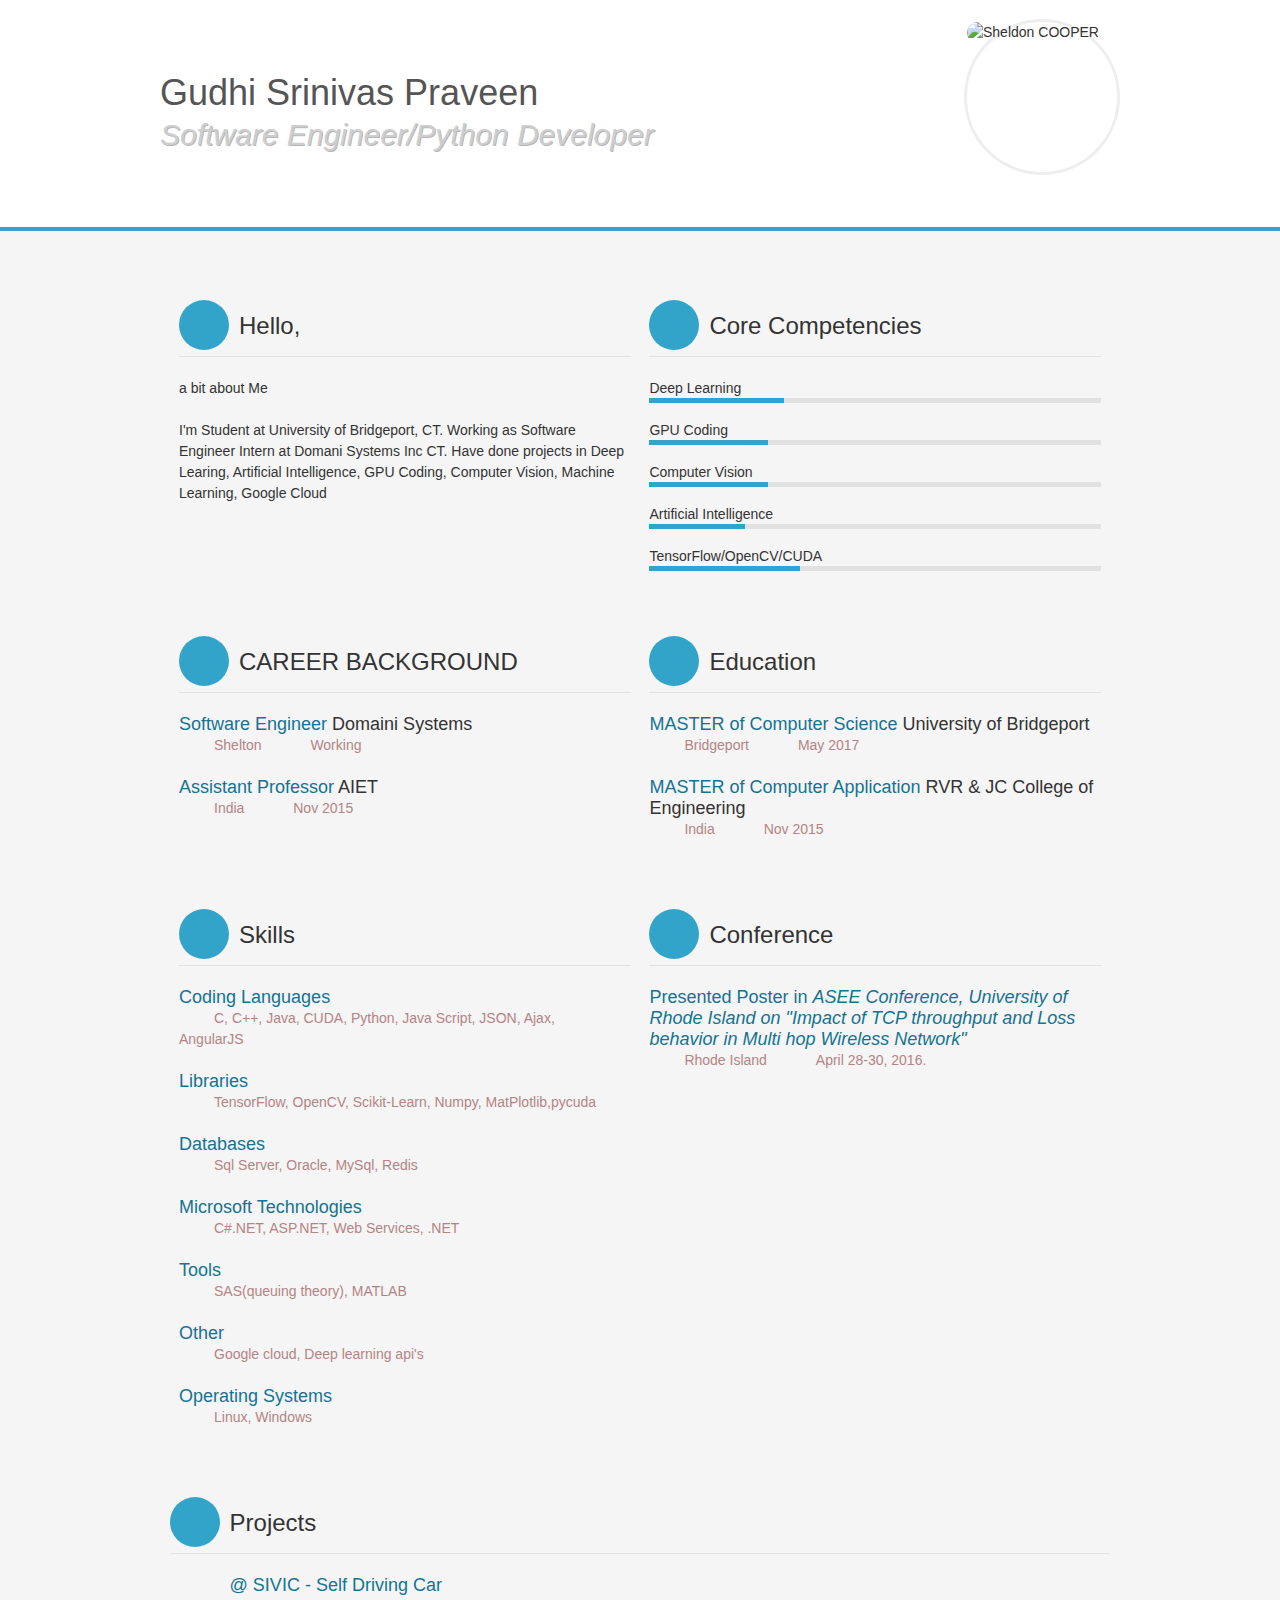
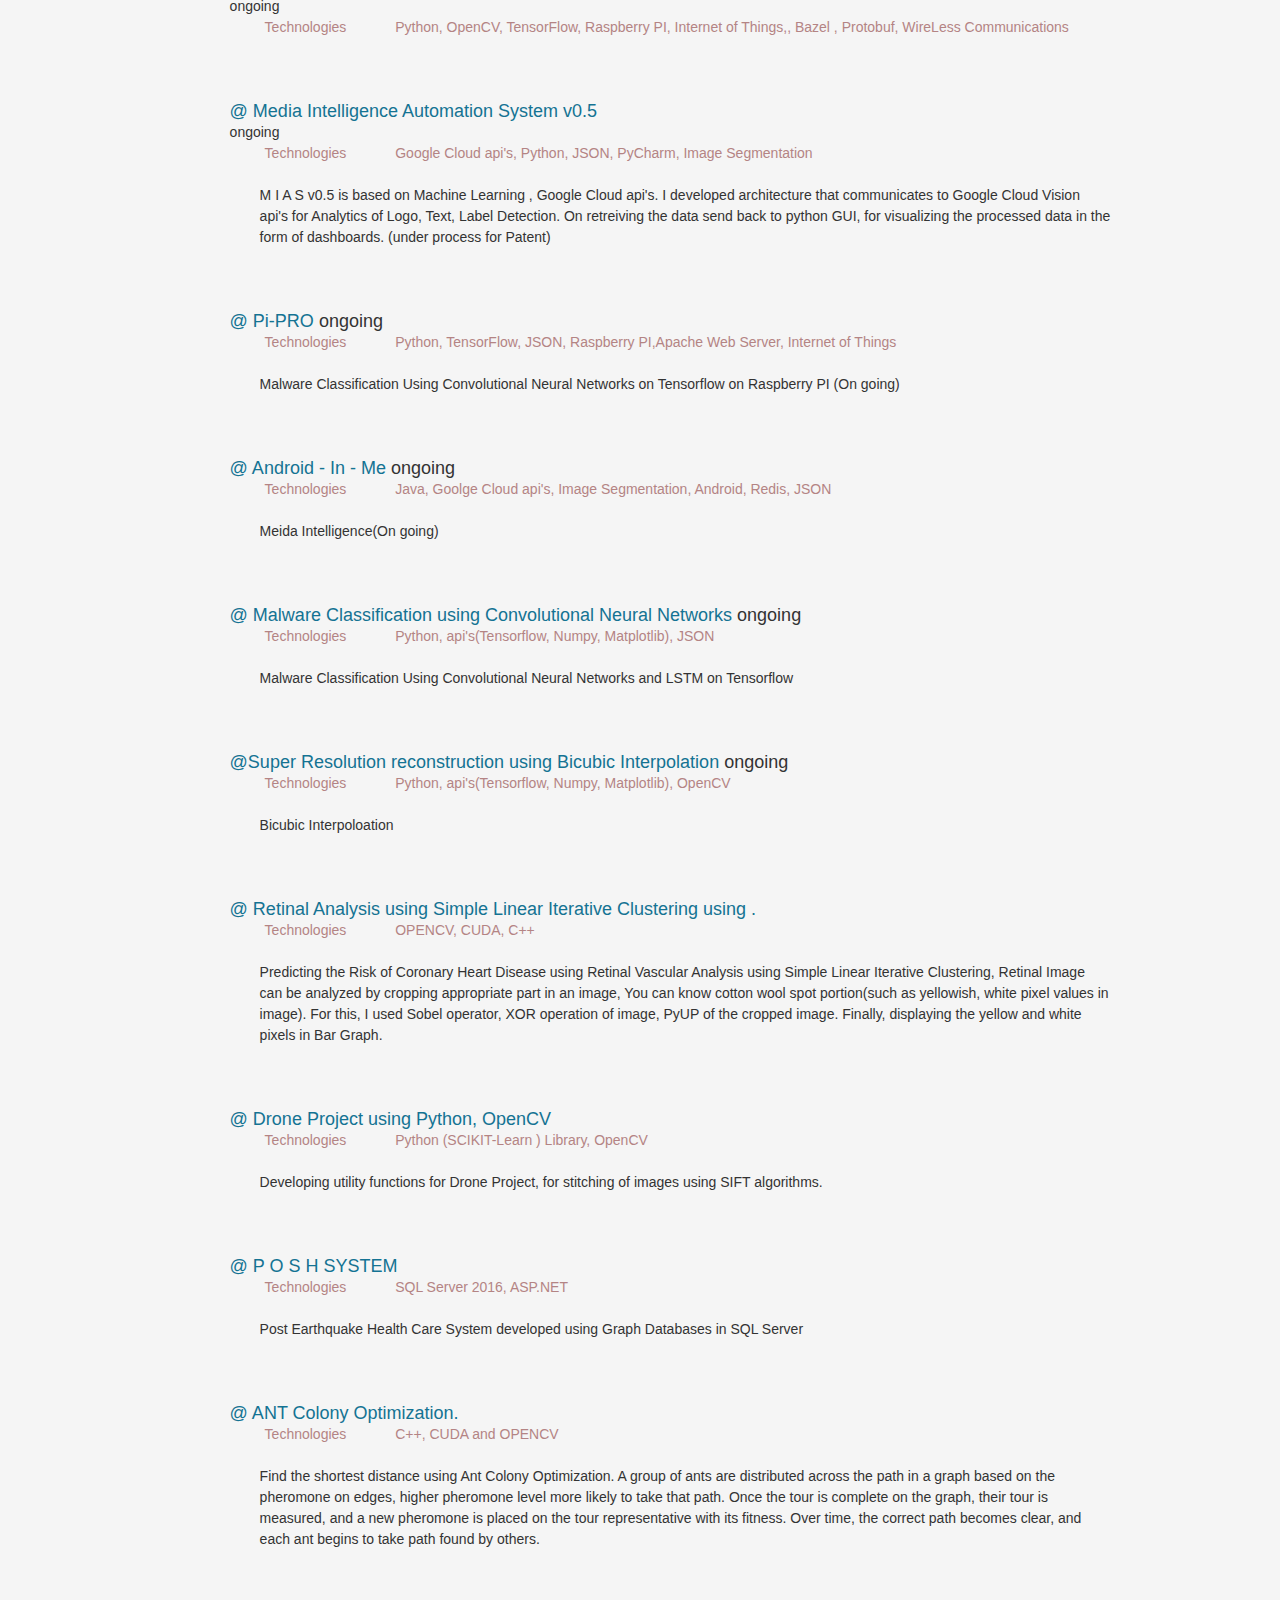
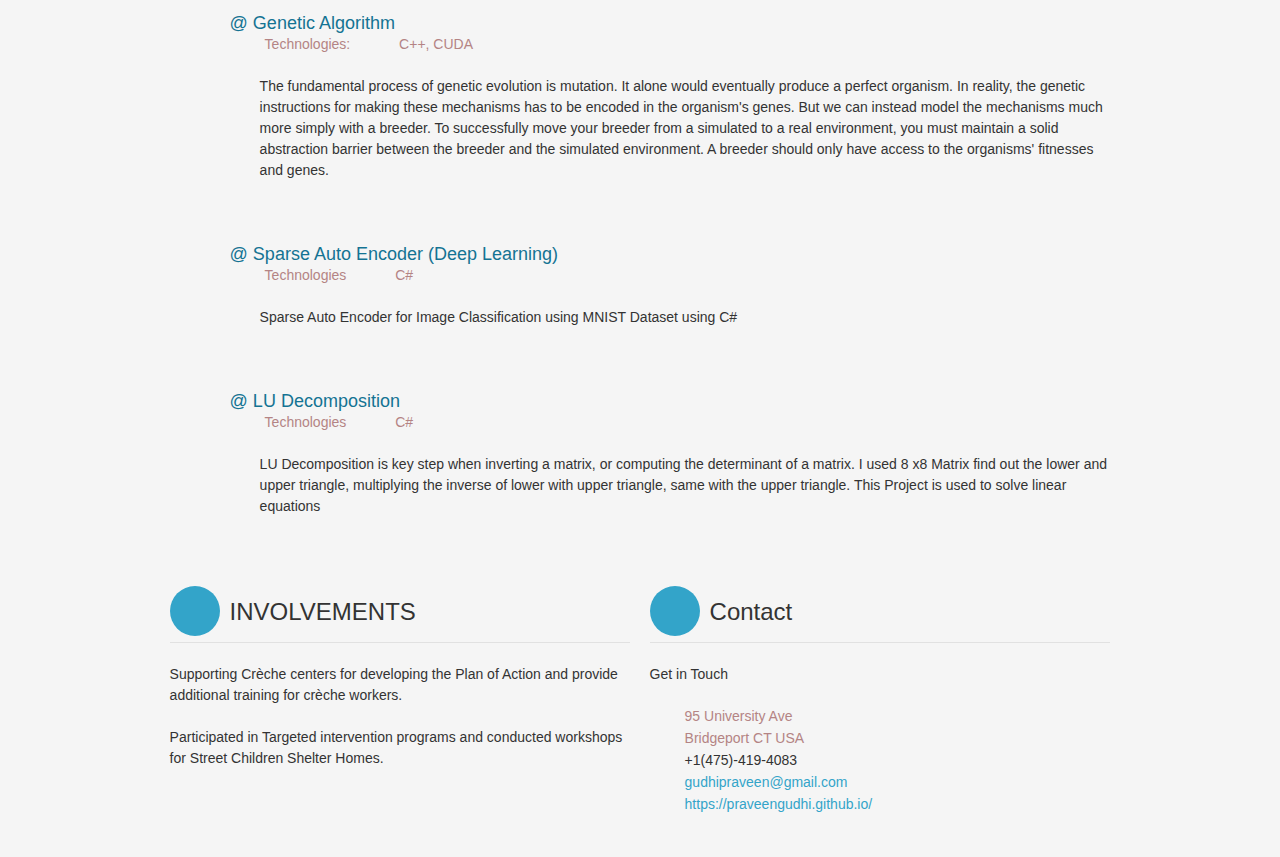
==== index.html @ 5f878e25 "Update index.html" ====
<!DOCTYPE html>
<html lang="fr"><head>
<meta http-equiv="content-type" content="text/html; charset=UTF-8">
<meta charset="utf-8">
<meta http-equiv="X-UA-Compatible" content="IE=edge,chrome=1">
<meta name="viewport" content="width=device-width, initial-scale=1.0">

<title>Gudhi Srinivas Praveen - Python Developer</title>

<!--[if lt IE 9]>
<script src="//html5shim.googlecode.com/svn/trunk/html5.js"></script>
<![endif]-->

<!-- Fichiers CSS -->
<link rel="stylesheet" href="GudhiSrinivasPraveen/reset.css">
<!--[if lt IE 9]> 
	<link rel="stylesheet" href="css/cv.css" media="screen">
<![endif]-->
<link rel="stylesheet" media="screen and (max-width:480px)" href="GudhiSrinivasPraveen/mobile.css">
<link rel="stylesheet" media="screen and (min-width:481px)" href="GudhiSrinivasPraveen/cv.css">
<link rel="stylesheet" media="print" href="GudhiSrinivasPraveen/print.css">
</head>

<body>

	<!-- Header -->
	<header role="banner">
		<div class="container_16">
				<hgroup>
					<h1>Gudhi Srinivas Praveen</h1>
					<h2>Software Engineer/Python Developer</h2>
				</hgroup>

				<figure>
					<img src="GudhiSrinivasPraveen/avatar.jpg" alt="Sheldon COOPER">
				</figure>
		</div>
	</header>
	
	<!-- Contact -->
	<section class="contactform clearfix">
		<div class="container_16">
			<h3>Contactez-moi</h3>
			<p>Remplissez le formulaire ci-dessous afin de m'envoyer un message. Je vous répondrais dans les plus bref délai. 
			<br><em>Tous les champs sont requis.</em></p>
			<form novalidate="novalidate" method="post" action="#" name="contact" class="grid_16">
				<p class="grid_10"><textarea name="message" placeholder="Votre message" class="required"></textarea></p>
				<p class="grid_6">
					<input name="nom" placeholder="Nom - Prénom" class="required" type="text">
					<input name="email" placeholder="Adresse email" class="required" type="email">	
					<input name="envoi" value="Envoyer le message" class="required" type="submit">
					<span class="messageform"></span>
				</p>
			</form>
		</div>
	</section>
	
	<!-- Corps -->
	<section role="main" class="container_16 clearfix">
		<div class="grid_16">
			<!-- A propos -->
			<div class="grid_8 apropos">
				<h3>Hello, </h3>
				<p>a bit about Me</p>
				<p>I'm Student at University of Bridgeport, CT. Working as Software Engineer Intern at Domani Systems Inc CT. 
                Have done projects in Deep Learing, Artificial Intelligence, GPU Coding, Computer Vision, Machine Learning, Google Cloud </p>
			</div>
			
			<!-- Compétences -->
			<div class="grid_8 competences">
				<h3>Core Competencies</h3>
				<ul class="barres">
					<li data-skills="85">Deep Learning</li>
					<li data-skills="75">GPU Coding</li>
					<li data-skills="75">Computer Vision</li>
					<li data-skills="60">Artificial Intelligence</li>
					<li data-skills="95">TensorFlow/OpenCV/CUDA</li>
				</ul>
			</div>
		</div>
        <div class="grid_16">
            <!-- A propos -->
            <div class="grid_8 apropos">
                <h3>CAREER BACKGROUND</h3>
                <ul>
                    <li>
                        <h4><strong>Software Engineer</strong> Domaini Systems</h4>
                        <span class="lieu">Shelton</span>
                        <span class="dates">Working</span>
                        <p></p>
                    </li>
                    <li>
                        <h4><strong>Assistant Professor</strong> AIET</h4>
                        <span class="lieu">India</span>
                        <span class="dates">Nov 2015</span>

                    </li>
                </ul>
            </div>

            <!-- Compétences -->
            <div class="grid_8 competences">
                <h3>Education</h3>
                <ul>
                    <li>
                        <h4><strong>MASTER of Computer Science </strong> University of Bridgeport</h4>
                        <span class="lieu">Bridgeport</span>
                        <span class="dates">May 2017</span>
                    </li>
                    <li>
                        <h4><strong>MASTER of Computer Application</strong> RVR & JC College of Engineering</h4>
                        <span class="lieu">India</span>
                        <span class="dates">Nov 2015</span>

                    </li>
                </ul>
            </div>
        </div>
        <div class="grid_16">
            <!-- A propos -->
            <div class="grid_8 apropos">
                <h3>Skills</h3>
                <ul>
                    <li>
                        <h4><strong>Coding Languages</strong></h4> <h6><span class="lieu">C, C++, Java, CUDA, Python, Java Script, JSON, Ajax, AngularJS</span></h6>                        
                    </li>
                    <li>
                        <h4><strong>Libraries </strong></h4> <h6><span class="lieu"> TensorFlow, OpenCV, Scikit-Learn, Numpy, MatPlotlib,pycuda</span></h6>
                    </li>
                    <li>
                        <h4><strong>Databases</strong></h4> <h6><span class="lieu"> Sql Server, Oracle, MySql, Redis</span></h6>
                    </li>                    
                    <li>
                        <h4><strong>Microsoft Technologies</strong></h4> <h6><span class="lieu"> C#.NET, ASP.NET, Web Services, .NET</span></h6>
                    </li>
                    <li>
                        <h4><strong>Tools</strong></h4><h6><span class="lieu">SAS(queuing theory), MATLAB</span></h6>                     
                     </li>
                    <li>
                        <h4><strong>Other</strong></h4> <h6><span class="lieu">Google cloud, Deep learning api's </span></h6>
                    </li>
			<li>
                        <h4><strong>Operating Systems</strong></h4> <h6><span class="lieu">Linux, Windows</span></h6>
                    </li>
                </ul>
            </div>

            <!-- Compétences -->
            <div class="grid_8 competences">
                <h3>Conference</h3>
                <ul>
                    <li>
                        <h4><strong>Presented Poster in <i>ASEE Conference, University of Rhode Island on 
                            "Impact of TCP throughput and Loss behavior in Multi hop Wireless Network"</i> </strong> </h4>
                        <span class="lieu">Rhode Island</span>
                        <span class="dates">April 28-30, 2016.</span>
                    </li>
                   
                </ul>
            </div>
        </div>
		
       </div>
			<!-- Formations -->
			<div class="grid_16 formations">
				<h3>Projects</h3>
				<ul>
					<li>
						<h4><strong> @ SIVIC - Self Driving Car</strong><h6>ongoing</h6> </h4>
						<span class="lieu">Technologies</span>
						<span class="dates">Python, OpenCV, TensorFlow, Raspberry PI, Internet of Things,, Bazel , Protobuf, WireLess Communications</span>
						<p> </p>
					</li>
					<li>
						<h4><strong> @ Media Intelligence Automation System v0.5</strong><h6>ongoing</h6> </h4>
						<span class="lieu">Technologies</span>
						<span class="dates">Google Cloud api's, Python, JSON, PyCharm, Image Segmentation</span>
						<p>M I A S v0.5 is based on Machine Learning , Google Cloud api's.  I developed architecture that communicates to Google Cloud Vision api's for Analytics of Logo, Text, Label Detection.
                         On retreiving the data send back to python GUI, for visualizing the processed data in the form of dashboards. (under process for Patent) </p>
					</li>
					<li>
						<h4><strong> @ Pi-PRO</strong> ongoing</h4>
						<span class="lieu">Technologies</span>
						<span class="dates">Python, TensorFlow, JSON, Raspberry PI,Apache Web Server, Internet of Things</span>
						<p>Malware Classification Using Convolutional Neural Networks on Tensorflow on Raspberry PI (On going)</p>
					</li>
					<li>
						<h4><strong>@  Android - In - Me</strong> ongoing</h4>
						<span class="lieu">Technologies</span>
						<span class="dates">Java, Goolge Cloud api's, Image Segmentation, Android, Redis, JSON</span>
						<p>Meida Intelligence(On going)</p>
					</li>
                    <li>
                        <h4><strong> @ Malware Classification using Convolutional Neural Networks </strong>ongoing</h4>
                        <span class="lieu">Technologies</span>
                        <span class="dates">Python, api's(Tensorflow, Numpy, Matplotlib), JSON</span>
                        <p>Malware Classification Using Convolutional Neural Networks and LSTM on Tensorflow </p>
                    </li>
		  <li>
                        <h4><strong> @Super Resolution reconstruction using Bicubic Interpolation </strong>ongoing</h4>
                        <span class="lieu">Technologies</span>
                        <span class="dates">Python, api's(Tensorflow, Numpy, Matplotlib), OpenCV</span>
                        <p>Bicubic Interpoloation </p>
                    </li>
                    <li>
                        <h4><strong> @ Retinal Analysis using Simple Linear Iterative Clustering using . </strong></h4>
                        <span class="lieu">Technologies</span>
                        <span class="dates">OPENCV, CUDA, C++</span>
                        <p>Predicting the Risk of Coronary Heart Disease using Retinal Vascular Analysis using Simple Linear Iterative Clustering, 
                        Retinal Image can be analyzed by cropping appropriate part in an image, You can know cotton wool spot portion(such as yellowish, white pixel values in image).
                         For this, I used Sobel operator, XOR operation of image, PyUP of the cropped image. Finally, displaying the yellow and white pixels in Bar Graph.</p>
                    </li>
                    <li>
                        <h4><strong> @ Drone Project using Python, OpenCV</strong> </h4>
                        <span class="lieu">Technologies</span>
                        <span class="dates">Python (SCIKIT-Learn ) Library, OpenCV</span>
                        <p>Developing utility functions for Drone Project, for stitching of images using SIFT algorithms.</p>
                    </li>
                    <li>
                        <h4><strong> @ P O S H SYSTEM</strong></h4>
                        <span class="lieu">Technologies</span>
                        <span class="dates">SQL Server 2016, ASP.NET</span>
                        <p>Post Earthquake Health Care System developed using Graph Databases in SQL Server </p>
                    </li>
                    <li>
                        <h4><strong> @ ANT Colony Optimization. </strong></h4>
                        <span class="lieu">Technologies</span>
                        <span class="dates">C++, CUDA and OPENCV</span>
                        <p>Find the shortest distance using Ant Colony Optimization. A group of ants are distributed across the path in a graph based 
                        on the pheromone on edges, higher pheromone level more likely to take that path. Once the tour is complete on the graph, 
                        their tour is measured, and a new pheromone is placed on the tour representative with its fitness. 
                        Over time, the correct path becomes clear, and each ant begins to take path found by others.</p>
                    </li>
                    <li>
                        <h4><strong> @ Genetic Algorithm</strong></h4>
                        <span class="lieu">Technologies: </span>
                        <span class="dates"> C++, CUDA</span>
                        <p>The fundamental process of genetic evolution is mutation. It alone would eventually produce a perfect organism.
                         In reality, the genetic instructions for making these mechanisms has to be encoded in the organism's genes. But we can instead model the mechanisms much more simply with a breeder. To successfully move your breeder from a simulated to a real environment, you must maintain a solid abstraction barrier between the breeder and the simulated environment.
                         A breeder should only have access to the organisms' fitnesses and genes.</p>
                    </li>
                    <li>
                        <h4><strong> @ Sparse Auto Encoder (Deep Learning) </strong> </h4>
                        <span class="lieu">Technologies</span>
                        <span class="dates">C#</span>
                        <p>Sparse Auto Encoder for Image Classification using MNIST Dataset using C#</p>
                    </li>
                    <li>
                        <h4><strong> @ LU Decomposition</strong> </h4>
                        <span class="lieu">Technologies</span>
                        <span class="dates">C#</span>
                        <p>LU Decomposition is key step when inverting a matrix, or computing the determinant of a matrix. 
                        I used 8 x8 Matrix find out the lower and upper triangle, multiplying the inverse of lower with
                        upper triangle, same with the upper triangle. 
                        This Project is used to solve linear equations</p>
                    </li>

				</ul>
			</div>
		
			<!-- Loisirs -->
			<div class="grid_8 loisirs">
				<h3>INVOLVEMENTS</h3>
				<p>Supporting Crèche centers for developing the 
                Plan of Action and provide additional training for crèche workers.</p>
				
				<p>Participated in Targeted intervention programs and conducted workshops for Street Children Shelter Homes.</p>
			</div>
		
			<!-- Contact -->
			<div class="grid_8 contact">
				<h3>Contact</h3>
				<p>Get in Touch</p>
				<ul>
					<li class="lieu">95 University Ave</li>
                    <li class="lieu">Bridgeport CT USA</li>
					<li class="phone">+1(475)-419-4083</li>
					<li class="mail"><a href="mailto:gudhipraveen@gmail.com">gudhipraveen@gmail.com</a></li>
					<li class="site"><a href="https://praveengudhi.github.io/">https://praveengudhi.github.io/</a></li>
					
				</ul>
			</div>
	</section>

<!-- Scripts JavaScript -->
<script src="GudhiSrinivasPraveen/jquery-1.js"></script>
<script src="GudhiSrinivasPraveen/validate.js"></script>
<!--[if lt IE 9]>
<script src="scripts/placeholder.js"></script>
<![endif]-->
<script src="GudhiSrinivasPraveen/plugins.js"></script>

</body></html>
---- GudhiSrinivasPraveen/mobile.css ----
/***************************************
/* Grille de mise en page pour le mobile
***************************************/
.grid_6,
.grid_8,
.grid_10,
.grid_16,
.container_16 {
	margin: 0 10px;
}

/* 
Nom du thème : Simple Vitae (ou Simple Curriculum ou Simple Resume)
Description : Votre curriculum vitae sur Internet, un moyen supplémentaire de vous faire connaitre. Ce thème correspond à tous les types de métiers.
Créateur : Christophe HERMANN (@chrishrmnn)
*/

/**********
/* Header
**********/
	header[role=banner] {
		background:#fff;
		border-bottom:4px solid #33a4c9;
		padding: 19px 0;
		overflow: hidden;
	}
	
	header figure {
		display: none;
	}
	
	header hgroup {
		text-align: center;
	}
	
	header hgroup h1 {
		color:#555;
		font-family:'DroidSansBold', Arial, sans-serif;
	}
	
	header hgroup h2 {
		color:#cecece;
		font-style: italic;
		line-height: 30px;
		text-shadow: 1px 1px 0 rgba(0,0,0,.3);
	}

/************
/* Contact
************/
	::-webkit-input-placeholder  { color:#fff; }
	input:-moz-placeholder { color:#fff; }
	.placeholder { color: #fff; }

	.contactform {
		background-color: #33a4c9;
		color: #fff;
		display: none;
	}
	
	.contactform > div {
		padding: 21px 0;
	}
	
	.contactform input[type=text], .contactform input[type=email], .contactform textarea {
		background: #2983a0;
		border: 1px solid #226d85;
		border-radius: 2px;
		color: #fff;
		max-width: 100%;
		opacity: .7;
		padding: 10px 10px 9px 10px;
		margin-top: 0;
		position: relative;
		vertical-align: top;
		width: 100%;
	}
	
	.contactform input[type=text], .contactform input[type=email], .contactform textarea {
		margin-bottom: 21px;
	}
	
	.contactform textarea {
		font-family: 'DroidSansRegular', Arial, sans-serif;
		font-size: 14px;
		height: 148px;
	}
	
	.contactform input[type=text]:focus, .contactform input[type=email]:focus, .contactform textarea:focus {
		border: 1px solid #226d85;
		opacity: 1;
		outline: none;
		-o-transition: opacity 1s;
		-ms-transition:opacity 1s;
		-moz-transition: opacity 1s;
		-webkit-transition: opacity 1s;
		transition:opacity 1s;
	}
	
	.contactform input[type=submit] {
		background: #ff9f39;
		border: 1px solid #ff9f39;
		border-radius: 2px;
		color: #fff;
		cursor: pointer;
		font-weight: bold;
		font-size: 14px;
		margin: 0;
		padding: 10px 10px 9px 10px;
		width: 100%;
		-webkit-appearance: none;
	}
	
	.contactform input.error, .contactform textarea.error {
		border: 1px solid red;
	}
	
	.contactform label.error {
		display: none !important;
	}

	/***********************
	/* Message du formulaire
	***********************/
		.messageform { 
			display: none; /* Affiché via jQuery */ 
			border-radius: 2px; 
			font-size: 14px;
			font-weight: bold;
			line-height: 17px;
			padding:10px 10px 9px 10px; 
			margin: 0;
			text-align: center;
			width: 100%; 
		}
		.envoi-valid, .envoi-error { 
			display: inline-block; 
		 }
		.envoi-valid { 
			background-color: #31D869;
			border:1px solid #108D3A; 
			color: #108D3A;
		}
		.envoi-error { 
			background-color: #FF5839;
			border:1px solid #A62913; 
			color: #A62913;
		}
		.envoi-error a {
			color: #A62913;
			text-decoration: underline;
		}
		

/***************
/* Corps - Main
***************/
	section[role=main] {
		padding: 21px 0;
		overflow: hidden;
	}
	
	.apropos, .competences, .experiences, .formations, .loisirs, .contact {
		margin-top: 63px;
	}
	
	section[role=main] h3 {
		border-bottom: 1px solid #e1e1e1;
		padding: 0 0 20px 60px;
		margin-top: 0px;
		position: relative;
 	}
	
	section[role=main] h3:after, h3:before {
		content: ' ';
		display: block;
		height: 50px;
		left: 0;
		position: absolute;
		top: -15px;
		width: 50px;
	}
	
	section[role=main] h3:before {
		background-color: #61d0d4;
		border-radius: 25px;
	}
	
		/***************
		/* Pictos titres
		***************/
		
		section[role=main] h3:after {
			background:url('../img/pictos-titre.png') no-repeat 11px 10px;
		}
		
		section[role=main] .competences h3:after {
			background-position: 11px -34px;
		}
	
		section[role=main] .experiences h3:after {
			background-position: 11px -86px;
		}
		
		section[role=main] .formations h3:after {
			background-position: 10px -139px;
		}
		
		section[role=main] .loisirs h3:after {
			background-position: 10px -250px;
		}
		
		section[role=main] .contact h3:after {
			background-position: 11px -194px;
		}
	
	section[role=main] h4 {
		margin-bottom: 0px;
	}
	
	section[role=main] h4 strong {
		color: #147393;
		font-weight: normal;
	}
	
	.experiences li, .formations li {
		margin-bottom: 63px;
	}
	
	.experiences li:last-child, .formations li:last-child {
		margin-bottom: 21px;
	}
	
	/**********************************************
	/* Affichage des compétences sous forme de tags
	**********************************************/
	.competences .tags li {
		background-color:#33a4c9;
		border:1px solid #1b91b7;
		border-radius: 15px;
		color:#fff;
		display: inline-block;
		line-height: 13px;
		margin: 0 7px 17px 0;
		padding: 5px 10px;
	}
	
	/************************************************
	/* Affichage des compétences sous forme de barres
	*************************************************/
	.competences .barres li {
		margin-bottom: 21px;
		position: relative;
	}
	
	.competences .barres li:after {
		background: #e1e1e1;
		bottom: -4px;
		content: ' ';
		display: block;
		height: 5px;
		position: absolute;
		width:100%;
	}
	
	.competences .barres li span {
		background: #33a4c9;
		bottom: -4px;
		content: ' ';
		display: block;
		height: 5px;
		left: 0;
		position: absolute;
		width: inherit;
		z-index: 1;
	}
	
	
	/***********
	/* Pictos
	***********/
	.lieu, .dates, .phone, .mail, .site, .form, .twitter, .facebook, .dribbble, .skype {
		background: url('../img/pictos-gris.png') no-repeat;
		padding-left: 25px;
		margin: 0 10px 1px 0;
	}
	
	.lieu {
		background-position: 0 -2px;
		color: #b48484;
	}
	
	.dates {
		background-position: 0 -22px;
		color: #999;
	}
	
	.phone {
		background-position: 0 -40px;
	}
	
	.mail {
		background-position: 0 -58px;
	}
	
	.site {
		background-position: 0 -80px;
	}
	
	.form {
		background-position: 0 -100px;
	}
	
	.twitter {
		background-position: 0 -122px;
	}
	
	.facebook {
		background-position: 0 -140px;
	}
	
	.dribbble {
		background-position: 0 -160px;
	}
	
	.skype {
		background-position: 0 -180px;
	}
---- GudhiSrinivasPraveen/cv.css ----
/**********
/* Grille - 960.gs
**********/
.container_16 {
	max-width: 960px;
	width: 92%;
	margin: 0 auto;
}
.grid_6,
.grid_8,
.grid_10,
.grid_16 {
	display:inline;
	float: left;
	position: relative;
	margin-left: 1%;
	margin-right: 1%;
}

.container_16 .grid_6 {
	width:35.5%;
}

.container_16 .grid_8 {
	width:48.0%;
}

.container_16 .grid_10 {
	width:60.5%;
}

.container_16 .grid_16 {
	width:98.0%;
}

.clearfix:after {
	clear: both;
	content: ' ';
	display: block;
	font-size: 0;
	line-height: 0;
	visibility: hidden;
	width: 0;
	height: 0;
}

.clearfix {
	display: inline-block;
}

* html .clearfix {
	height: 1%;
}

.clearfix {
	display: block;
}



/**********
/* Header
**********/
	header[role=banner] {
		background:#fff;
		border-bottom:4px solid #33a4c9;
		padding: 19px 0;
		overflow: hidden;
	}
	
	header figure {
		border: 3px solid #eee;
		border-radius: 78px;
		float: right;
		height: 156px;
		width: 156px;
	}
	
	header figure img {
		border-radius: 75px;
		height: 150px;
		position: relative;
		width: 150px;
	}
	
	header hgroup {
		float: left;
		padding: 42px 0;
	}
	
	header hgroup h1 {
		color:#555;
		font-family:'DroidSansBold', Arial, sans-serif;
	}
	
	header hgroup h2 {
		color:#cecece;
		font-style: italic;
		text-shadow: 1px 1px 0 rgba(0,0,0,.3);
	}

/************
/* Contact
************/
	::-webkit-input-placeholder  { color:#fff; }
	input:-moz-placeholder { color:#fff; }
	.placeholder { color: #fff; }

	.contactform {
		background-color: #33a4c9;
		color: #fff;
		display: none;
	}
	
	.contactform > div {
		padding: 21px 0;
	}
	
	.contactform input[type=text], .contactform input[type=email], .contactform textarea {
		background: #2983a0;
		border: 1px solid #226d85;
		border-radius: 2px;
		color: #fff;
		max-width: 100%;
		opacity: .7;
		padding: 10px 10px 9px 10px;
		margin-top: 0;
		position: relative;
		vertical-align: top;
		width: 100%;
	}
	
	.contactform input[type=text], .contactform input[type=email] {
		margin-bottom: 21px;
	}
	
	.contactform textarea {
		font-family: 'DroidSansRegular', Arial, sans-serif;
		font-size: 14px;
		height: 148px;
	}
	
	.contactform input[type=text]:focus, .contactform input[type=email]:focus, .contactform textarea:focus {
		border: 1px solid #226d85;
		opacity: 1;
		outline: none;
		-webkit-transition: opacity 1s;
	}
	
	.contactform input[type=submit] {
		background: #ff9f39;
		border: 1px solid #ff9f39;
		border-radius: 2px;
		color: #fff;
		cursor: pointer;
		font-weight: bold;
		font-size: 14px;
		margin: 0;
		padding: 10px 10px 9px 10px;
		width: 100%;
	}
	
	.contactform input.error, .contactform textarea.error {
		border: 1px solid red;
	}
	
	.contactform label.error {
		display: none !important;
	}

	/***********************
	/* Message du formulaire
	***********************/
		.messageform { 
			display: none; /* Affiché via jQuery */ 
			border-radius: 2px; 
			font-size: 14px;
			font-weight: bold;
			line-height: 17px;
			padding:10px 10px 9px 10px; 
			margin: 0;
			text-align: center;
			width: 100%; 
		}
		.envoi-valid, .envoi-error { 
			display: inline-block; 
		 }
		.envoi-valid { 
			background-color: #31D869;
			border:1px solid #108D3A; 
			color: #108D3A;
		}
		.envoi-error { 
			background-color: #FF5839;
			border:1px solid #A62913; 
			color: #A62913;
		}
		.envoi-error a {
			color: #A62913;
			text-decoration: underline;
		}
		

/***************
/* Corps - Main
***************/
	section[role=main] {
		padding: 21px 0;
		overflow: hidden;
	}
	
	section[role=main] > div {
		margin-top: 63px;
	}
	
	section[role=main] h3 {
		border-bottom: 1px solid #e1e1e1;
		padding: 0 0 20px 60px;
		margin-top: 0px;
		position: relative;
 	}
	
	section[role=main] h3:after, h3:before {
		content: ' ';
		display: block;
		height: 50px;
		left: 0;
		position: absolute;
		top: -15px;
		width: 50px;
	}
	
	section[role=main] h3:before {
		background-color: #33a4c9;
		border-radius: 25px;
	}
	
		/***************
		/* Pictos titres
		***************/
		
		section[role=main] h3:after {
			background:url('../img/pictos-titre.png') no-repeat 11px 10px;
		}
		
		section[role=main] .competences h3:after {
			background-position: 11px -34px;
		}
	
		section[role=main] .experiences h3:after {
			background-position: 11px -86px;
		}
		
		section[role=main] .formations h3:after {
			background-position: 10px -139px;
		}
		
		section[role=main] .loisirs h3:after {
			background-position: 10px -250px;
		}
		
		section[role=main] .contact h3:after {
			background-position: 11px -194px;
		}
	
	
	.experiences ul, .formations ul {
		margin-left: 60px;
	}
	
	section[role=main] h4 {
		margin-bottom: 0px;
	}
	
	section[role=main] h4 strong {
		color: #147393;
		font-weight: normal;
	}
	
	.experiences li, .formations li {
		margin-bottom: 63px;
	}
	
	.experiences li:last-child, .formations li:last-child {
		margin-bottom: 21px;
	}
	
	.experiences li p, .formations li p {
		margin-left: 30px;
	}
	
	/**********************************************
	/* Affichage des compétences sous forme de tags
	**********************************************/
	.competences .tags li {
		background-color:#33a4c9;
		border:1px solid #1b91b7;
		border-radius: 15px;
		color:#fff;
		display: inline-block;
		line-height: 13px;
		margin: 0 7px 17px 0;
		padding: 5px 10px;
	}
	
	/************************************************
	/* Affichage des compétences sous forme de barres
	*************************************************/
	.competences .barres li {
		margin-bottom: 21px;
		position: relative;
	}
	
	.competences .barres li:after {
		background: #e1e1e1;
		bottom: -4px;
		content: ' ';
		display: block;
		height: 5px;
		position: absolute;
		width:100%;
	}
	
	.competences .barres li span {
		background: #33a4c9;
		bottom: -4px;
		content: ' ';
		display: block;
		height: 5px;
		left: 0;
		position: absolute;
		width: inherit;
		z-index: 1;
	}
	
	
	/***********
	/* Pictos
	***********/
	.lieu, .dates, .phone, .mail, .site, .form, .twitter, .facebook, .dribbble, .skype {
		background: url('../img/pictos-gris.png') no-repeat;
		padding-left: 25px;
		margin: 0 10px 1px 10px;
	}
	
	.lieu {
		background-position: 0 -2px;
		color: #b48484;
	}
	
	.dates {
		background-position: 0 -22px;
		color: #b48484;
	}
	
	.phone {
		background-position: 0 -40px;
	}
	
	.mail {
		background-position: 0 -58px;
	}
	
	.site {
		background-position: 0 -80px;
	}
	
	.form {
		background-position: 0 -100px;
	}
	
	.twitter {
		background-position: 0 -122px;
	}
	
	.facebook {
		background-position: 0 -140px;
	}
	
	.dribbble {
		background-position: 0 -160px;
	}
	
	.skype {
		background-position: 0 -180px;
	}
---- GudhiSrinivasPraveen/print.css ----
body {
	font-family: Helvetica, Arial, sans-serif;
	font-size: 12px;
}

header {
	overflow: hidden;
}

header hgroup {
	width: 80%;
	float: left;
	padding: 35px 0;
}

header figure {
	width: 20%;
	float: right;
}

.contactform {
	display: none;
}

.grid_8 {
	width: 46%;
	float: left;
	margin-right: 2%;
}

.grid_16 {
	clear: both;
}

h3 {
	border-bottom: 1px solid #ccc;
	padding-bottom: 10px;
	margin:30px 0 10px 0;
}

.competences li {
	display:inline-block;
	border-right: 1px solid #ccc;
	padding-right: 10px;
	margin-right: 10px;	
}

.contact ul li {
	list-style: square;
	margin-left: 40px;
}

.contact ul li.form {
	display: none;
}

p {
  orphans: 3; /* pas de ligne seule en bas */
  widows: 3; /* pas de ligne seule en haut */
}
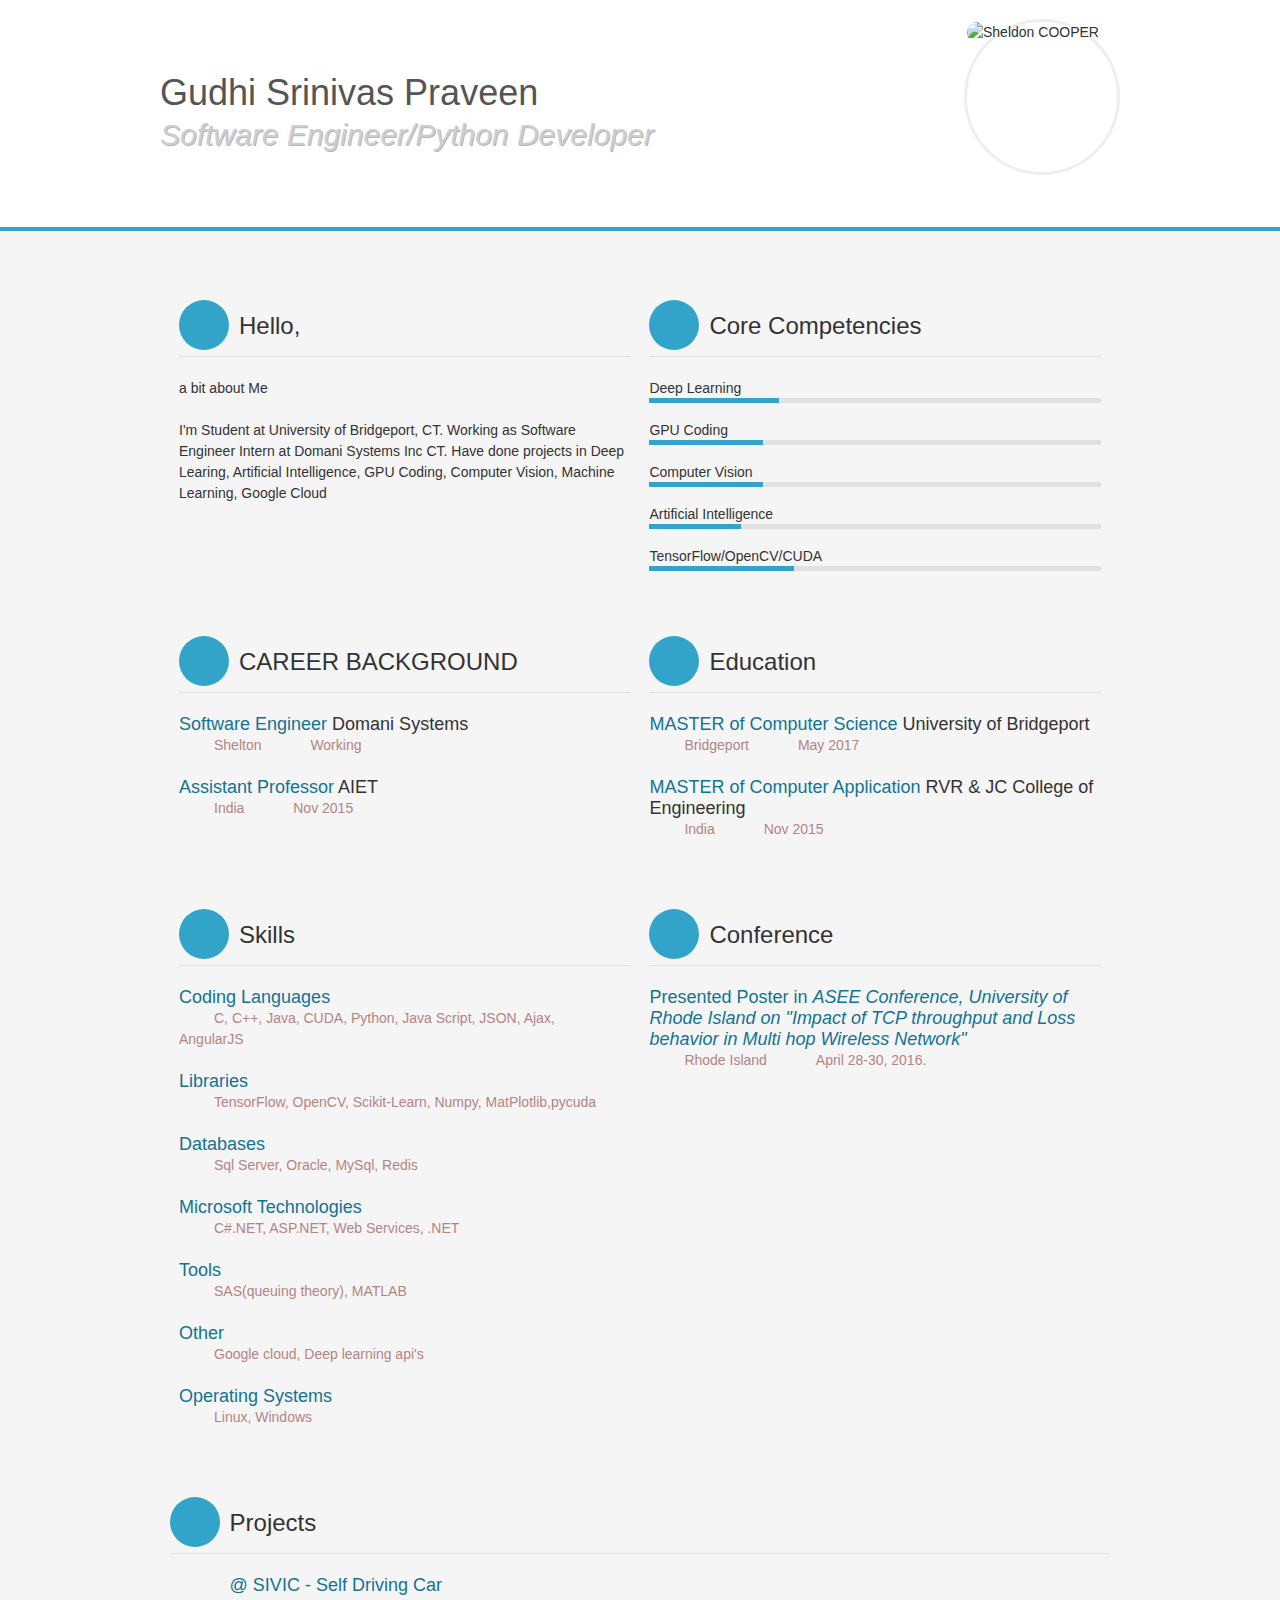
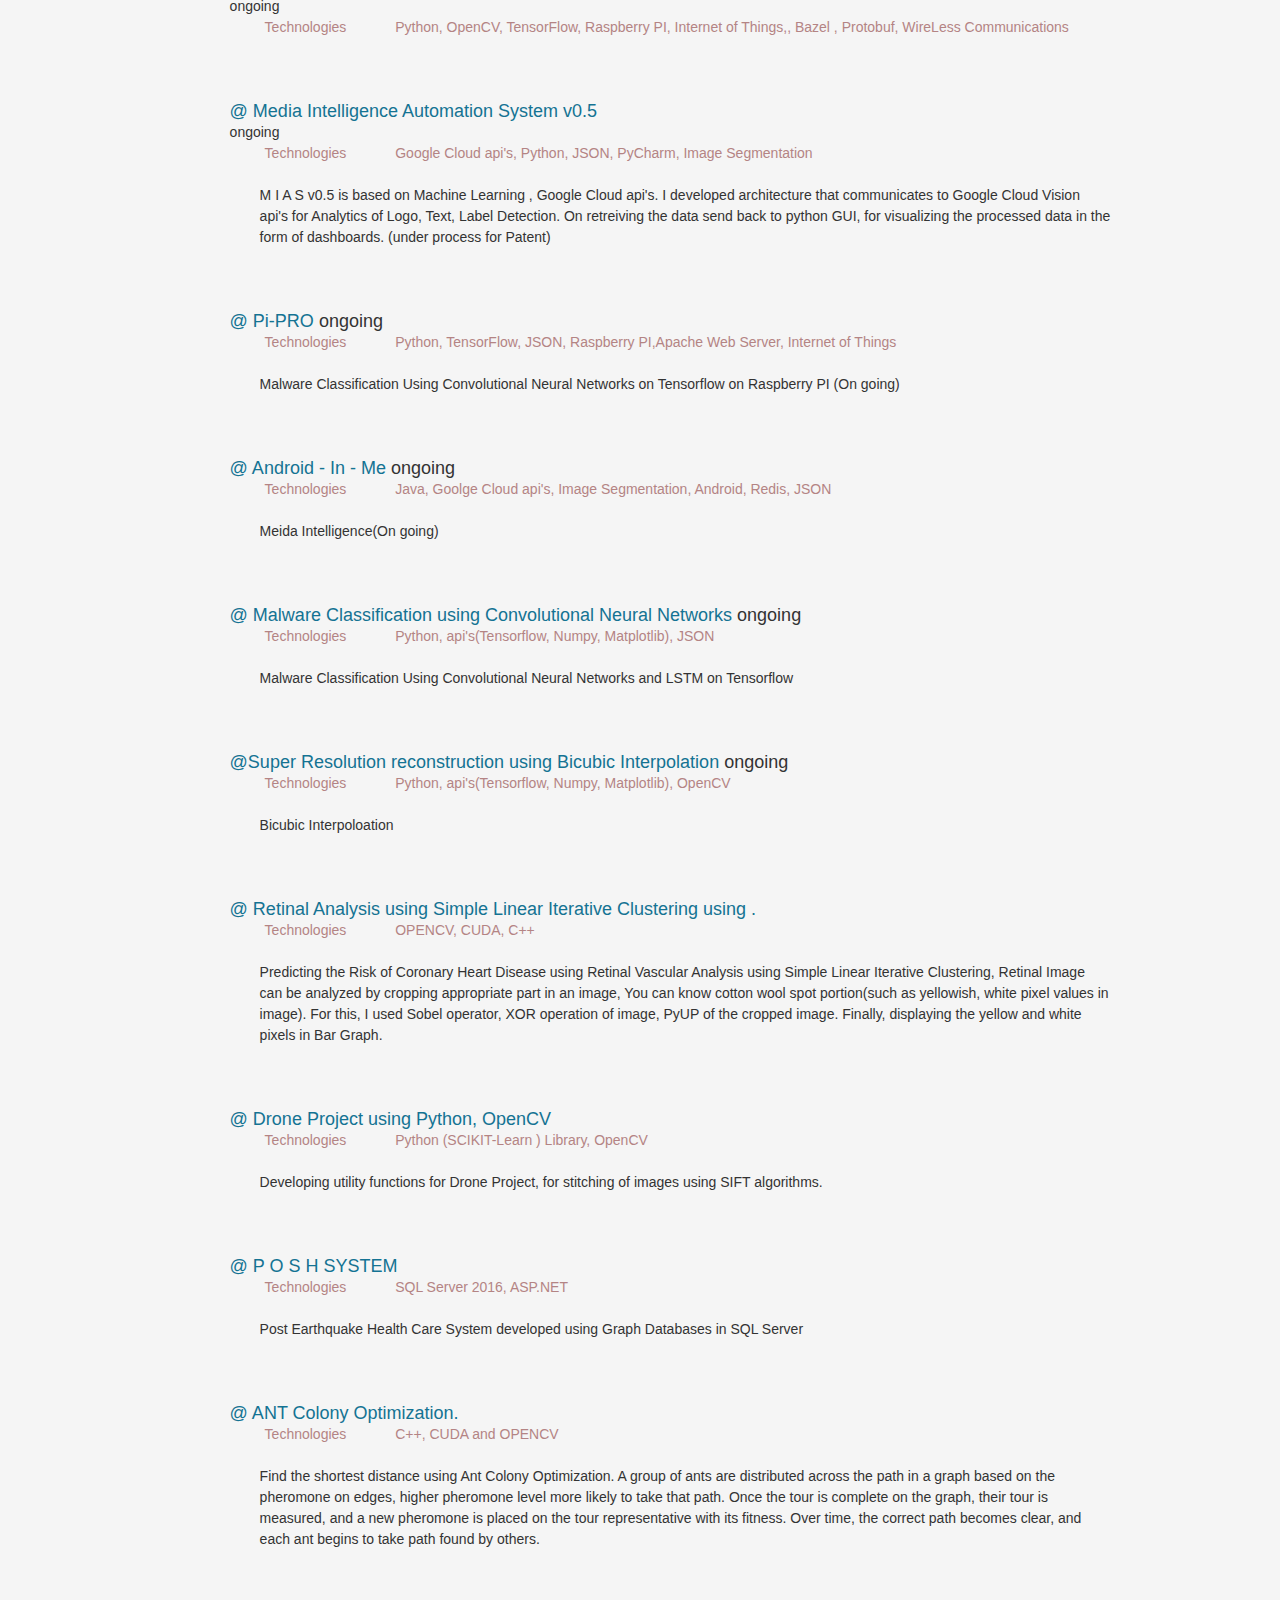
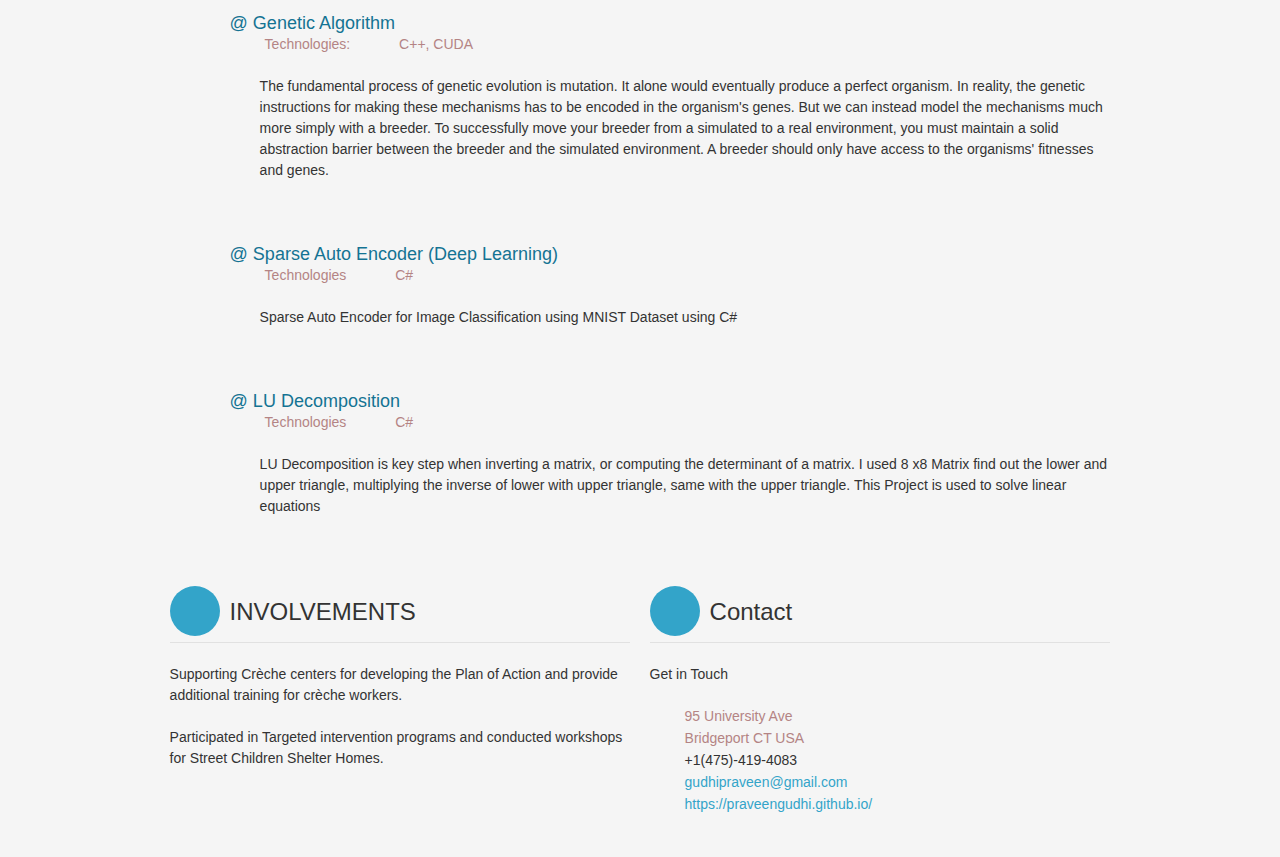
==== commit 89638449: "Update index.html" ====
--- a/index.html
+++ b/index.html
@@ -84,7 +84,7 @@
                 <h3>CAREER BACKGROUND</h3>
                 <ul>
                     <li>
-                        <h4><strong>Software Engineer</strong> Domaini Systems</h4>
+                        <h4><strong>Software Engineer</strong> Domani Systems</h4>
                         <span class="lieu">Shelton</span>
                         <span class="dates">Working</span>
                         <p></p>
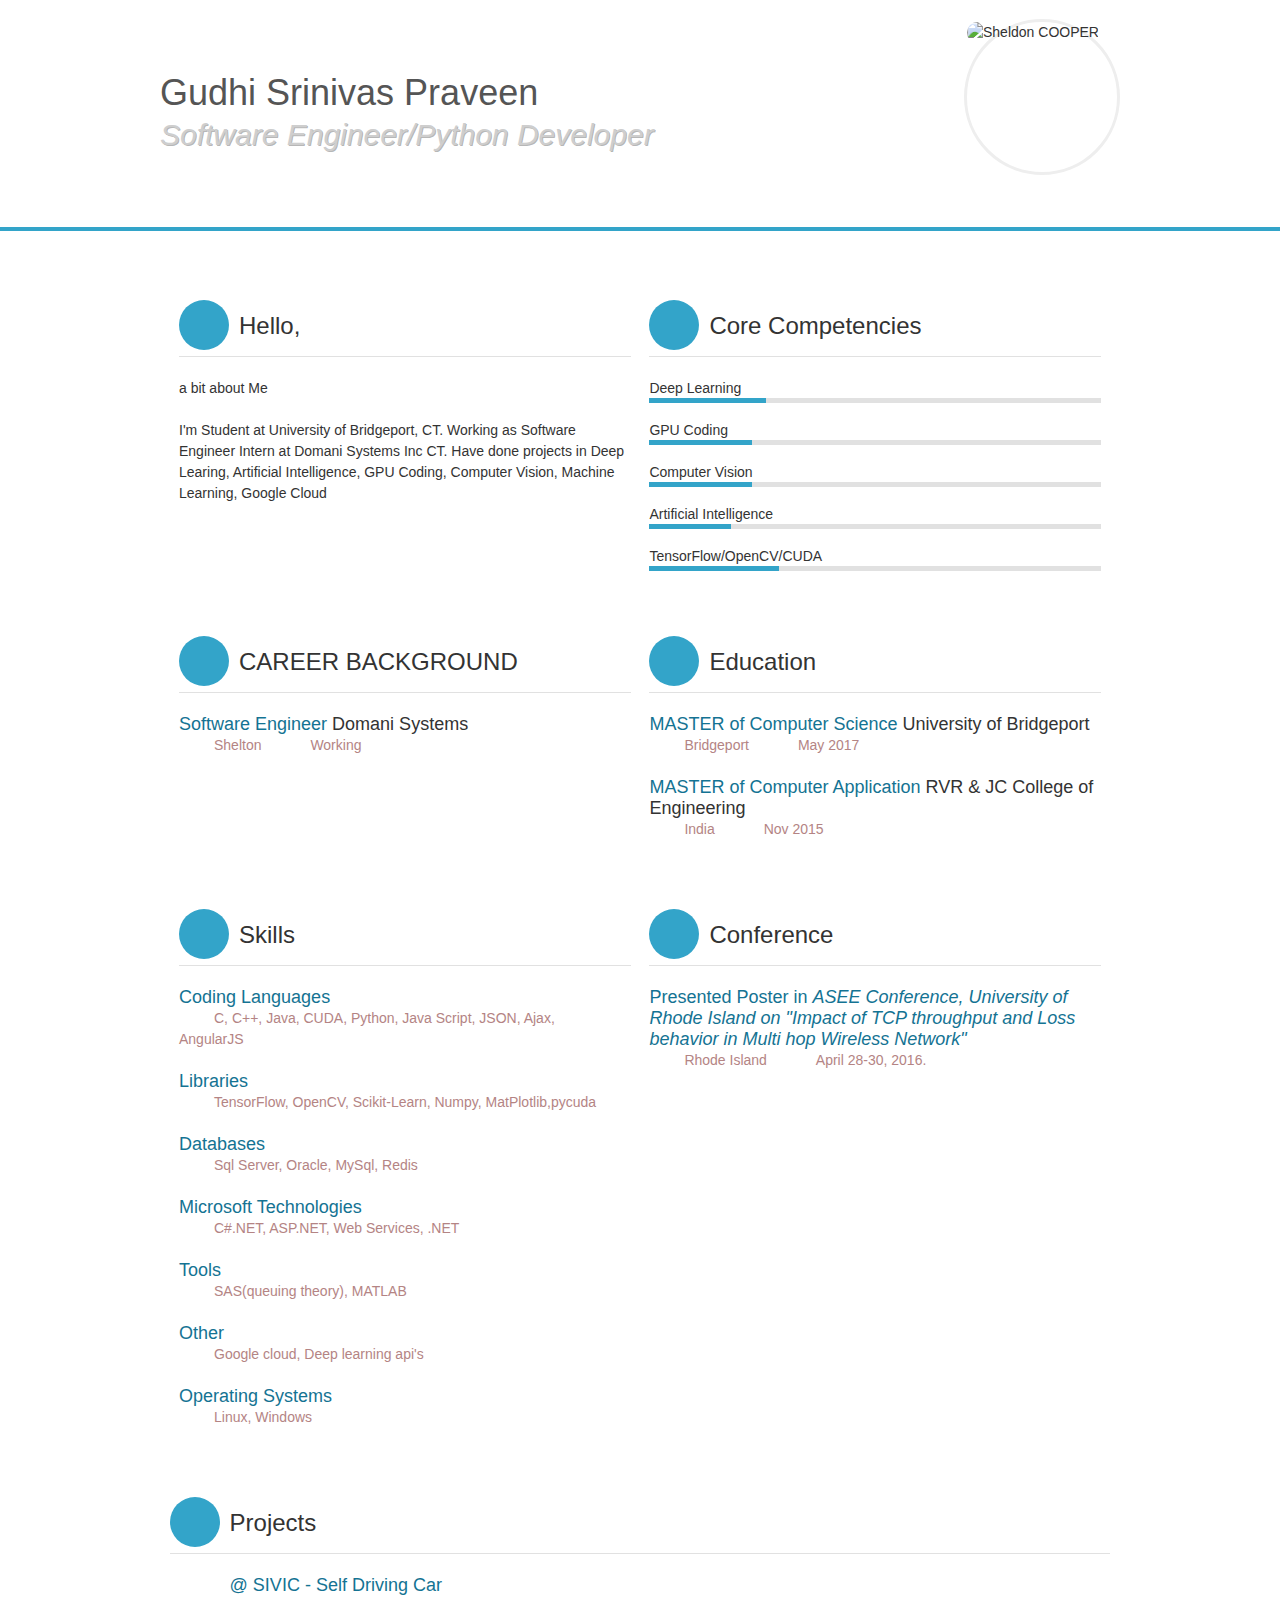
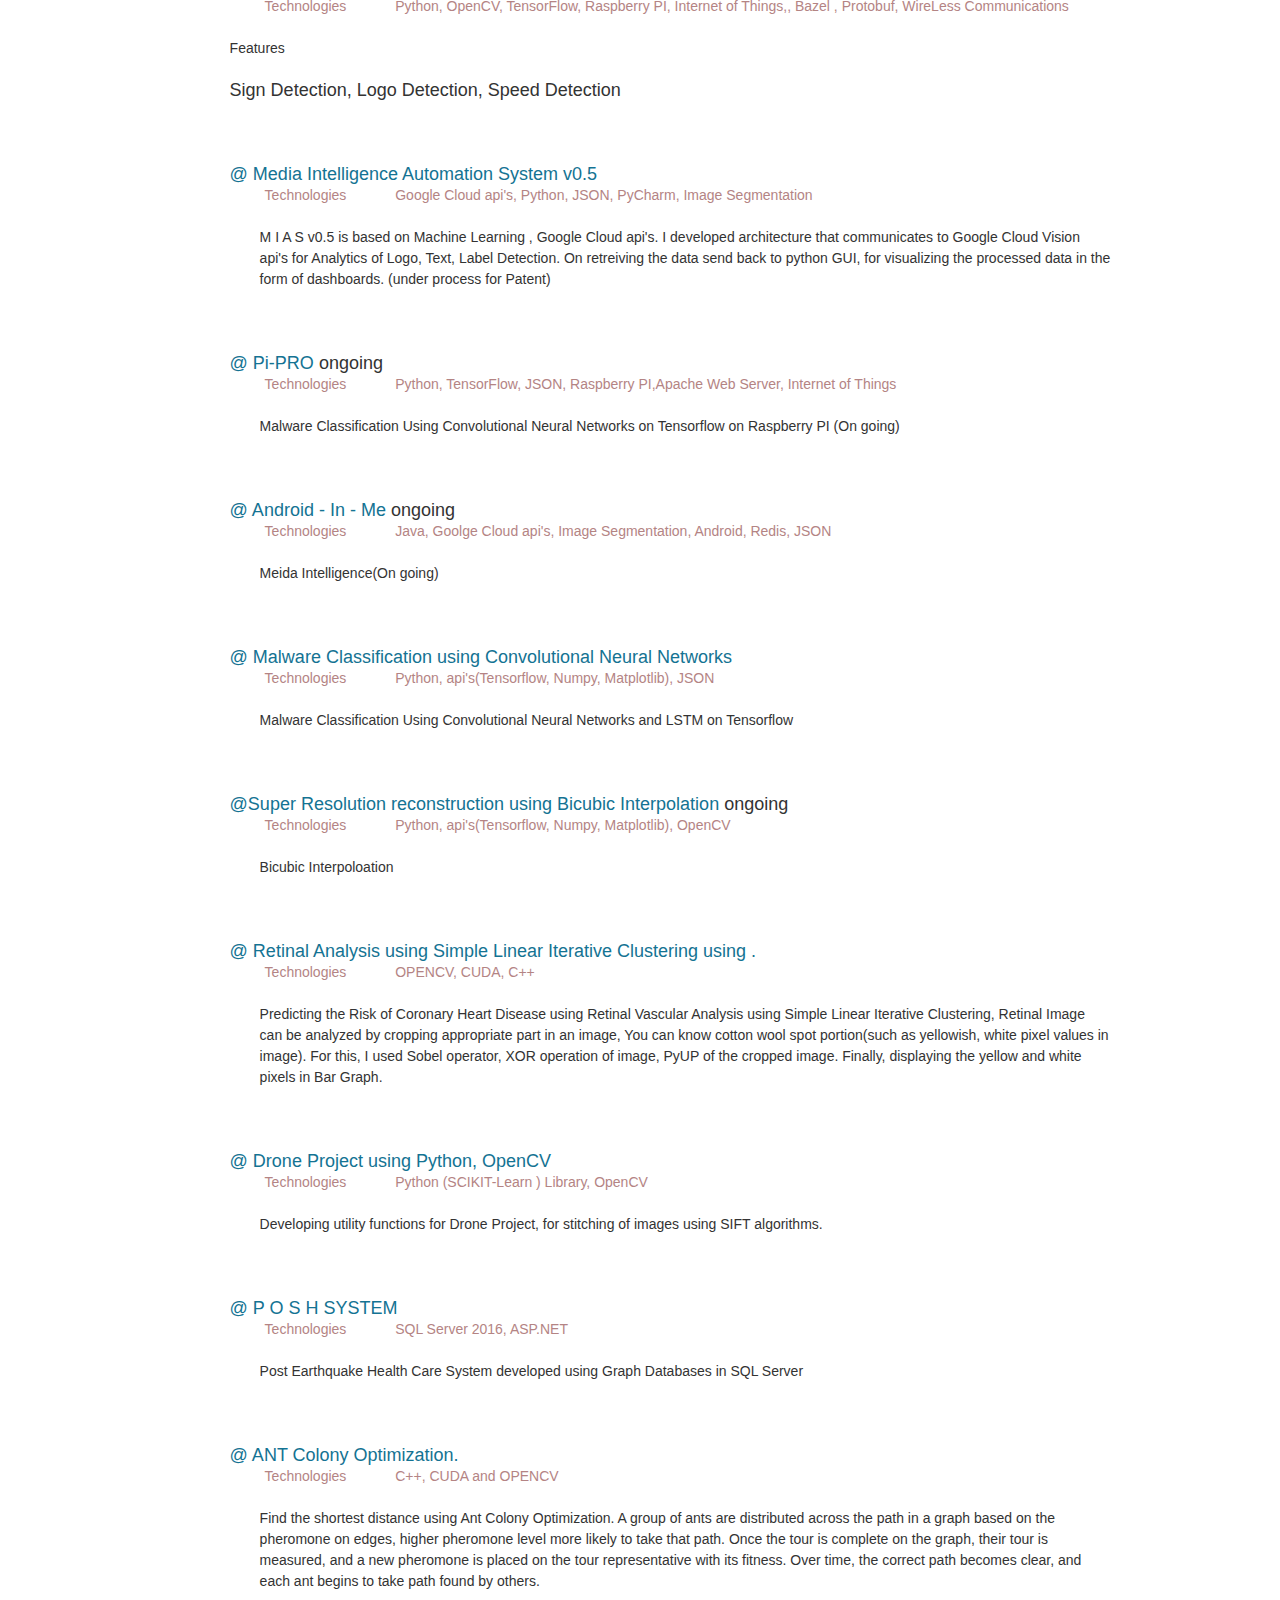
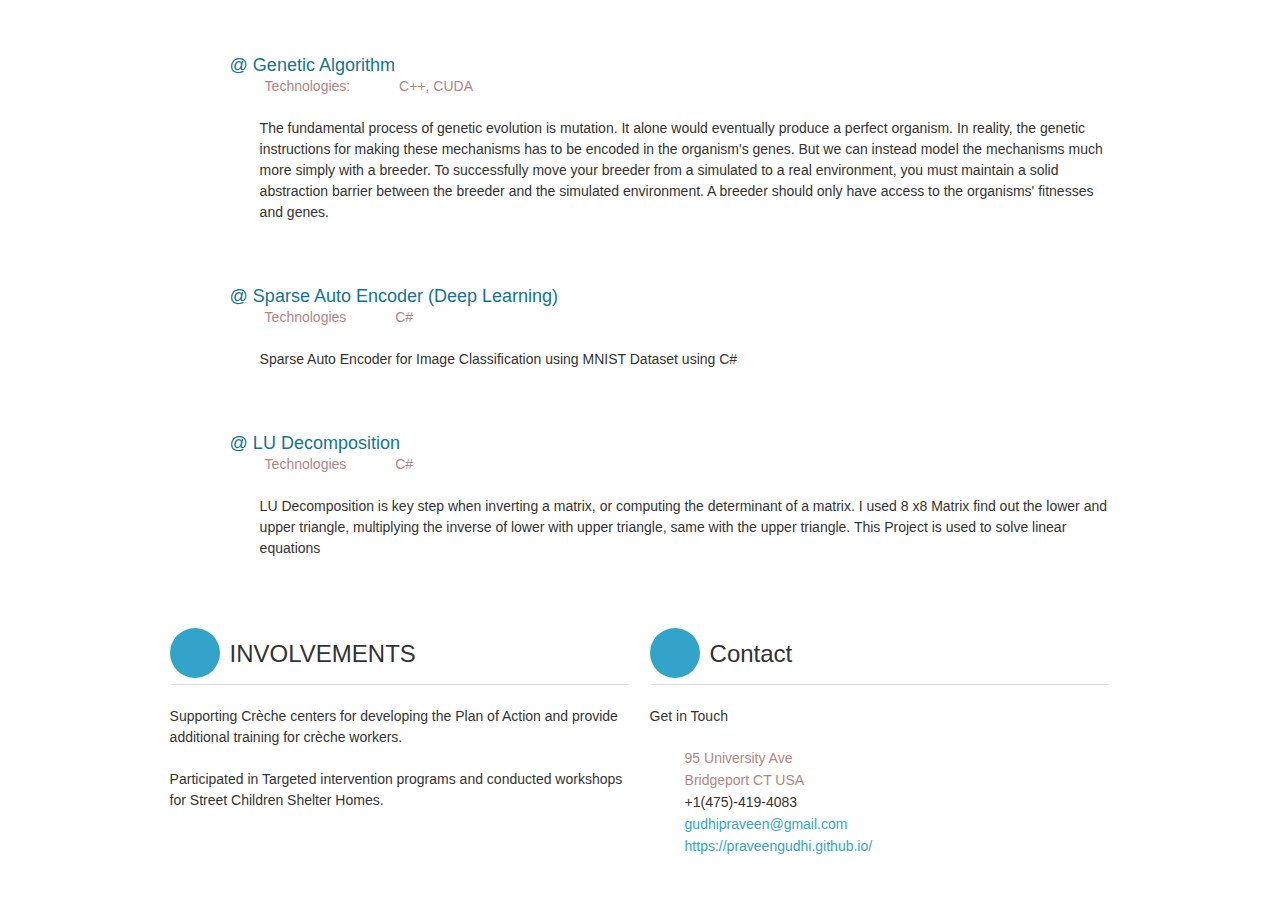
==== commit c06f1454: "Update index.html" ====
--- a/index.html
+++ b/index.html
@@ -89,12 +89,7 @@
                         <span class="dates">Working</span>
                         <p></p>
                     </li>
-                    <li>
-                        <h4><strong>Assistant Professor</strong> AIET</h4>
-                        <span class="lieu">India</span>
-                        <span class="dates">Nov 2015</span>
-
-                    </li>
+         
                 </ul>
             </div>
 
@@ -166,13 +161,15 @@
 				<h3>Projects</h3>
 				<ul>
 					<li>
-						<h4><strong> @ SIVIC - Self Driving Car</strong><h6>ongoing</h6> </h4>
+						<h4><strong> @ SIVIC - Self Driving Car</strong> </h4>
 						<span class="lieu">Technologies</span>
 						<span class="dates">Python, OpenCV, TensorFlow, Raspberry PI, Internet of Things,, Bazel , Protobuf, WireLess Communications</span>
-						<p> </p>
-					</li>
-					<li>
-						<h4><strong> @ Media Intelligence Automation System v0.5</strong><h6>ongoing</h6> </h4>
+						<p>  </p>
+						<h6>Features</h6>
+						<h4>Sign Detection, Logo Detection, Speed Detection</h4>
+					</li>
+					<li>
+						<h4><strong> @ Media Intelligence Automation System v0.5</strong> </h4>
 						<span class="lieu">Technologies</span>
 						<span class="dates">Google Cloud api's, Python, JSON, PyCharm, Image Segmentation</span>
 						<p>M I A S v0.5 is based on Machine Learning , Google Cloud api's.  I developed architecture that communicates to Google Cloud Vision api's for Analytics of Logo, Text, Label Detection.
@@ -191,7 +188,7 @@
 						<p>Meida Intelligence(On going)</p>
 					</li>
                     <li>
-                        <h4><strong> @ Malware Classification using Convolutional Neural Networks </strong>ongoing</h4>
+                        <h4><strong> @ Malware Classification using Convolutional Neural Networks </strong></h4>
                         <span class="lieu">Technologies</span>
                         <span class="dates">Python, api's(Tensorflow, Numpy, Matplotlib), JSON</span>
                         <p>Malware Classification Using Convolutional Neural Networks and LSTM on Tensorflow </p>
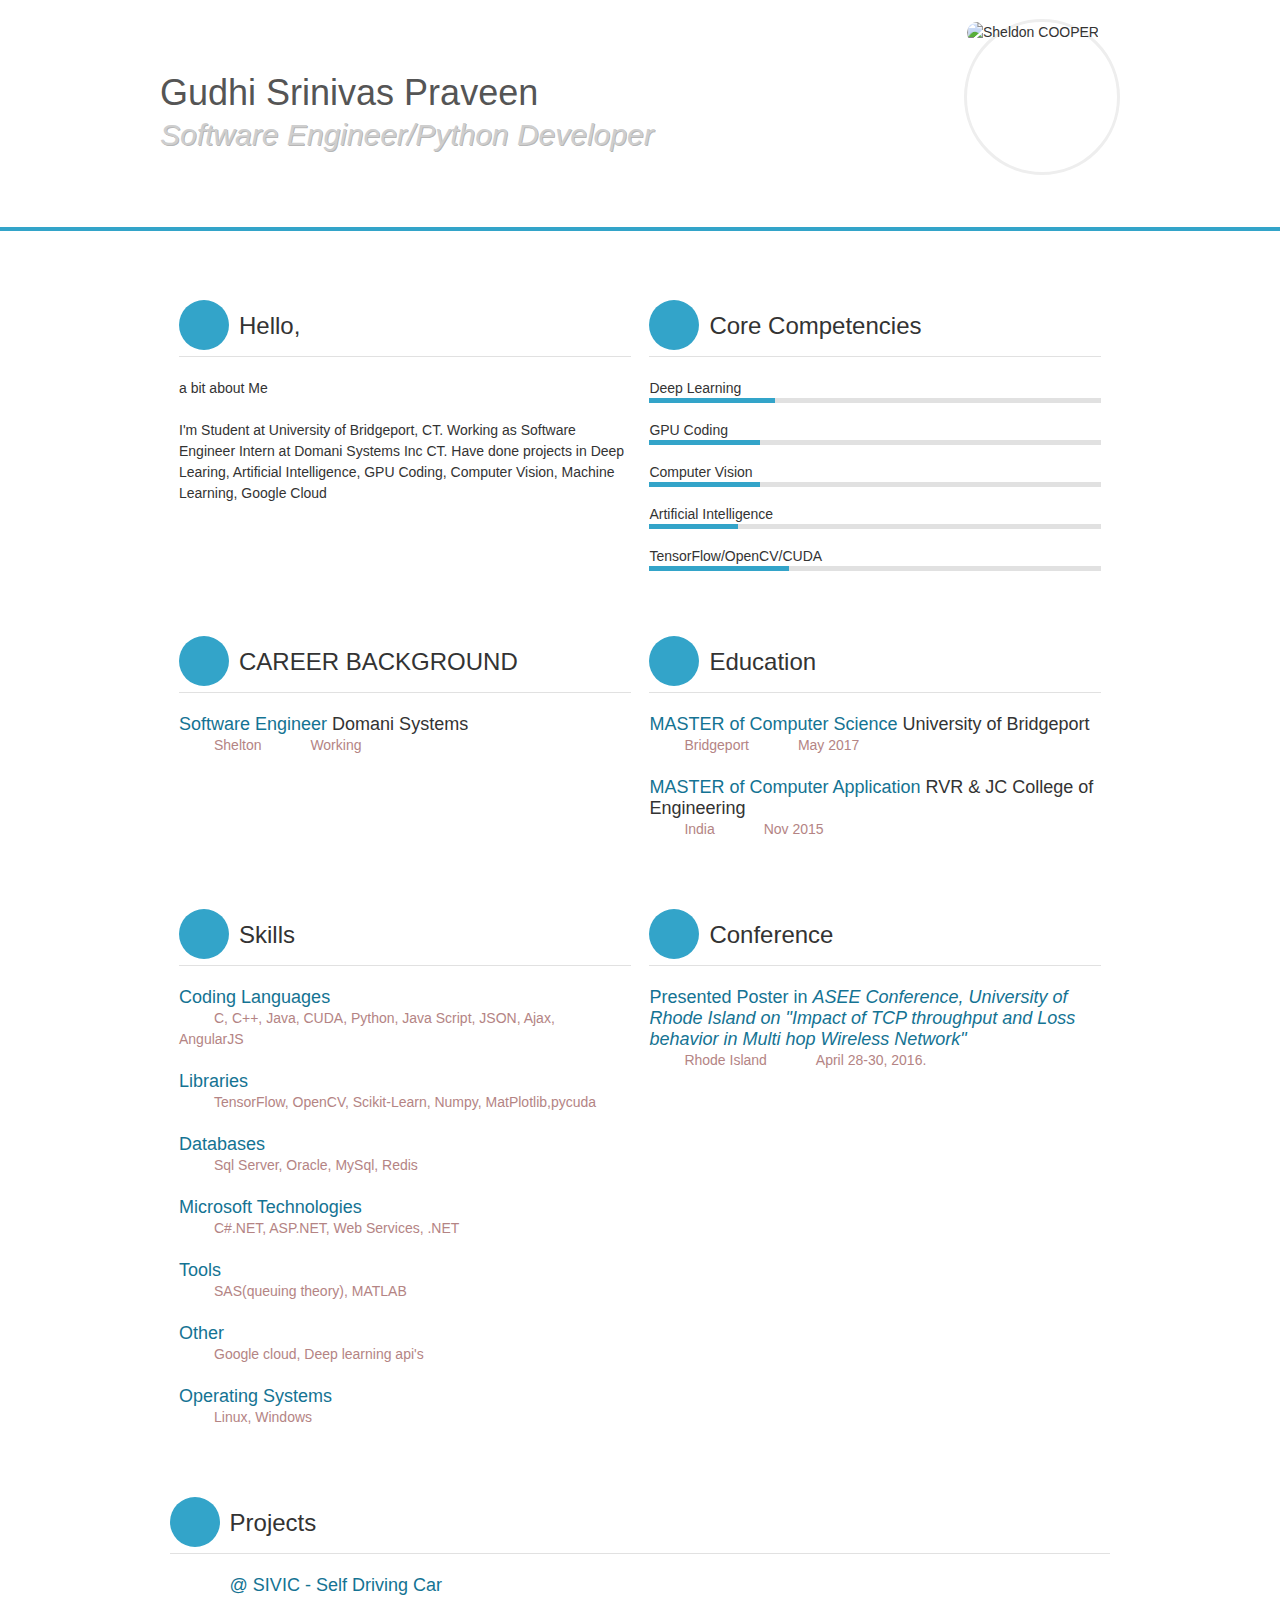
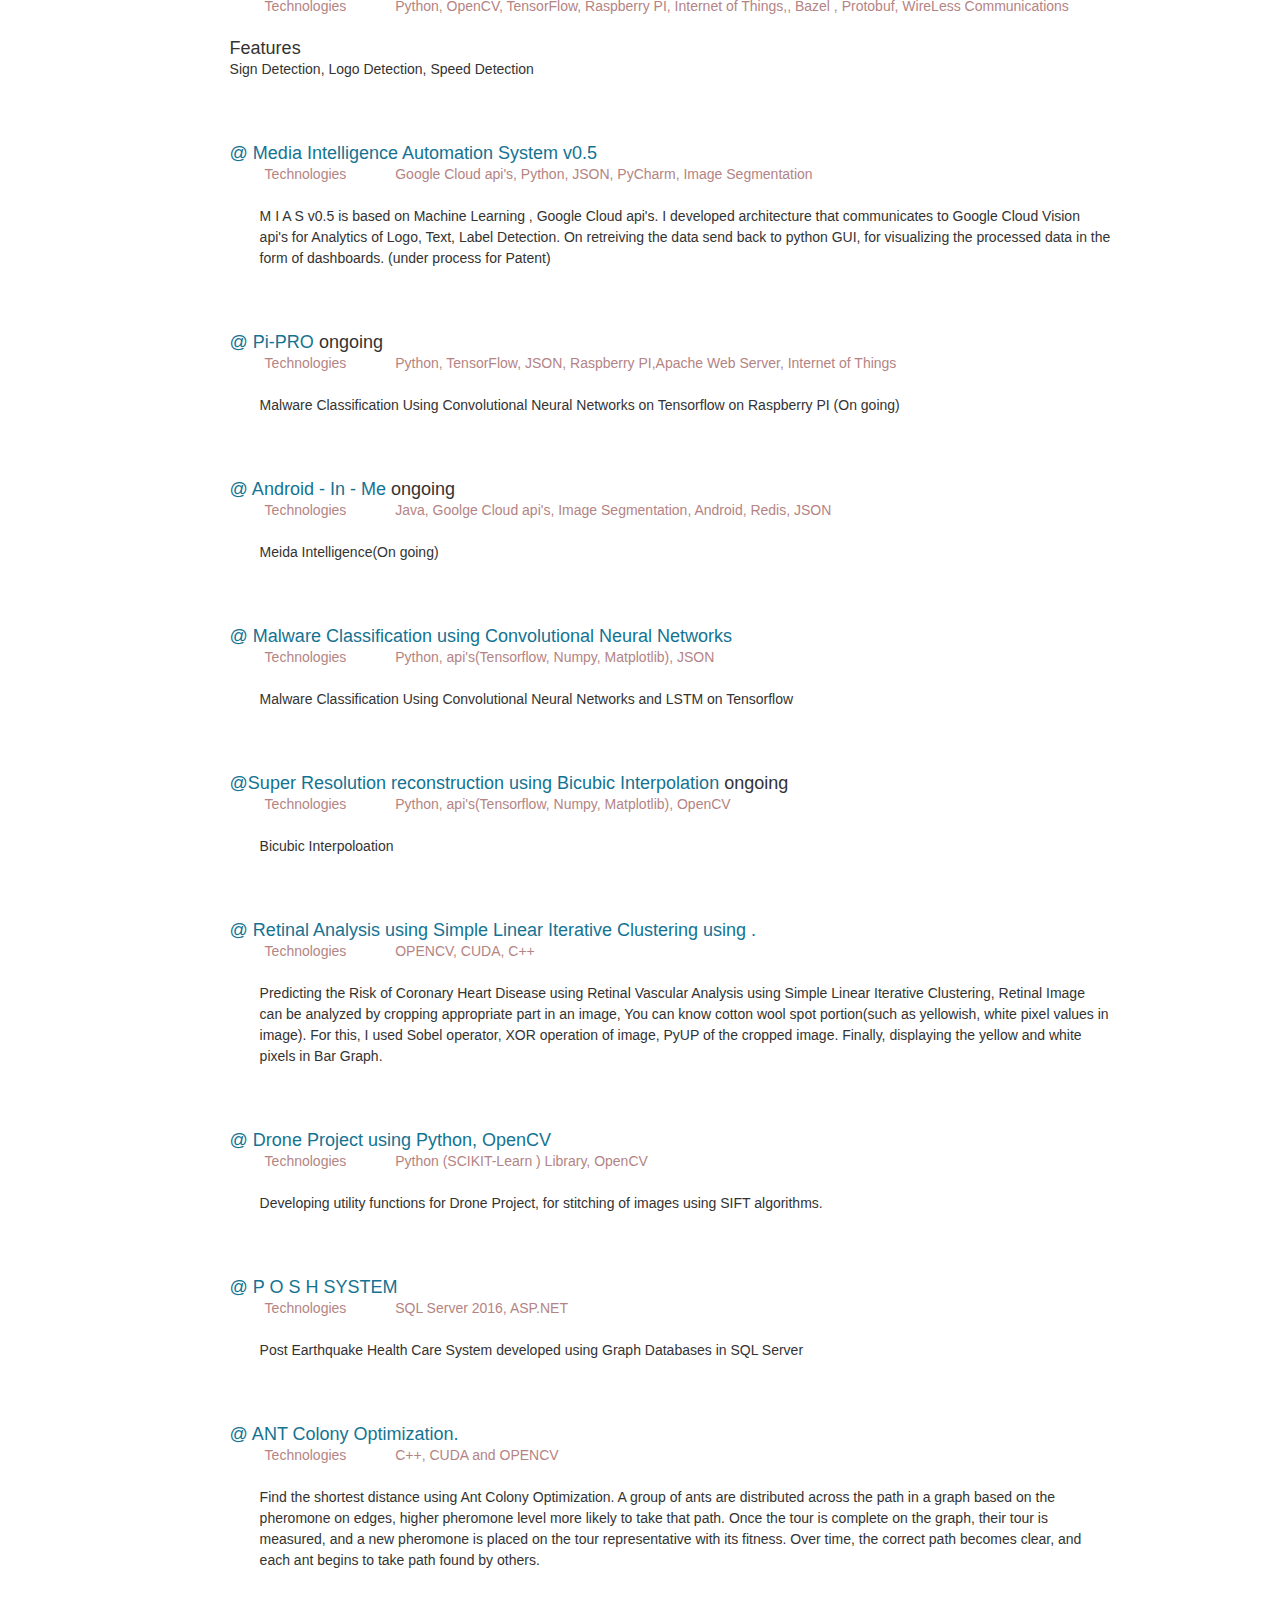
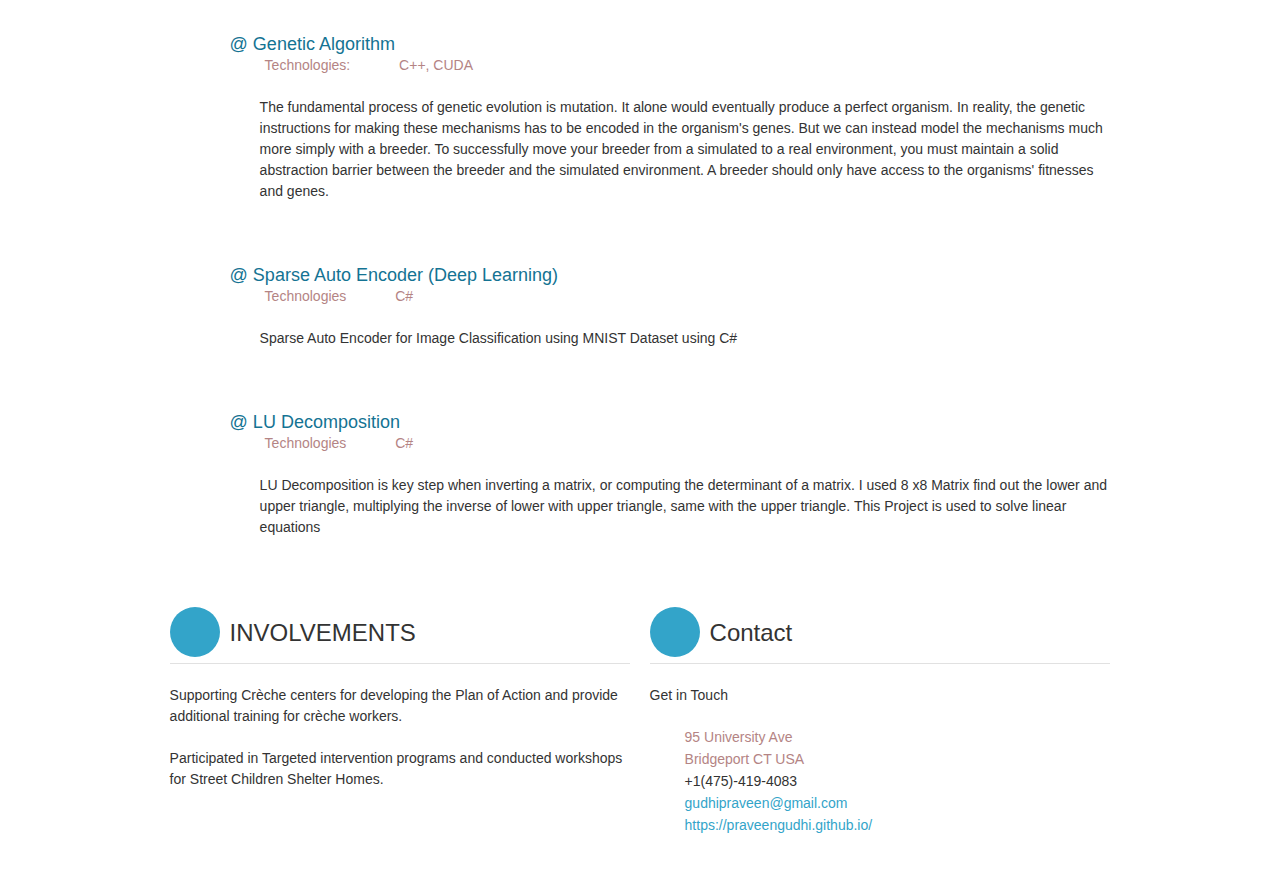
==== commit 289b0cbe: "Update index.html" ====
--- a/index.html
+++ b/index.html
@@ -165,8 +165,8 @@
 						<span class="lieu">Technologies</span>
 						<span class="dates">Python, OpenCV, TensorFlow, Raspberry PI, Internet of Things,, Bazel , Protobuf, WireLess Communications</span>
 						<p>  </p>
-						<h6>Features</h6>
-						<h4>Sign Detection, Logo Detection, Speed Detection</h4>
+						<h4>Features</h4>
+						<h6>Sign Detection, Logo Detection, Speed Detection</h6>
 					</li>
 					<li>
 						<h4><strong> @ Media Intelligence Automation System v0.5</strong> </h4>
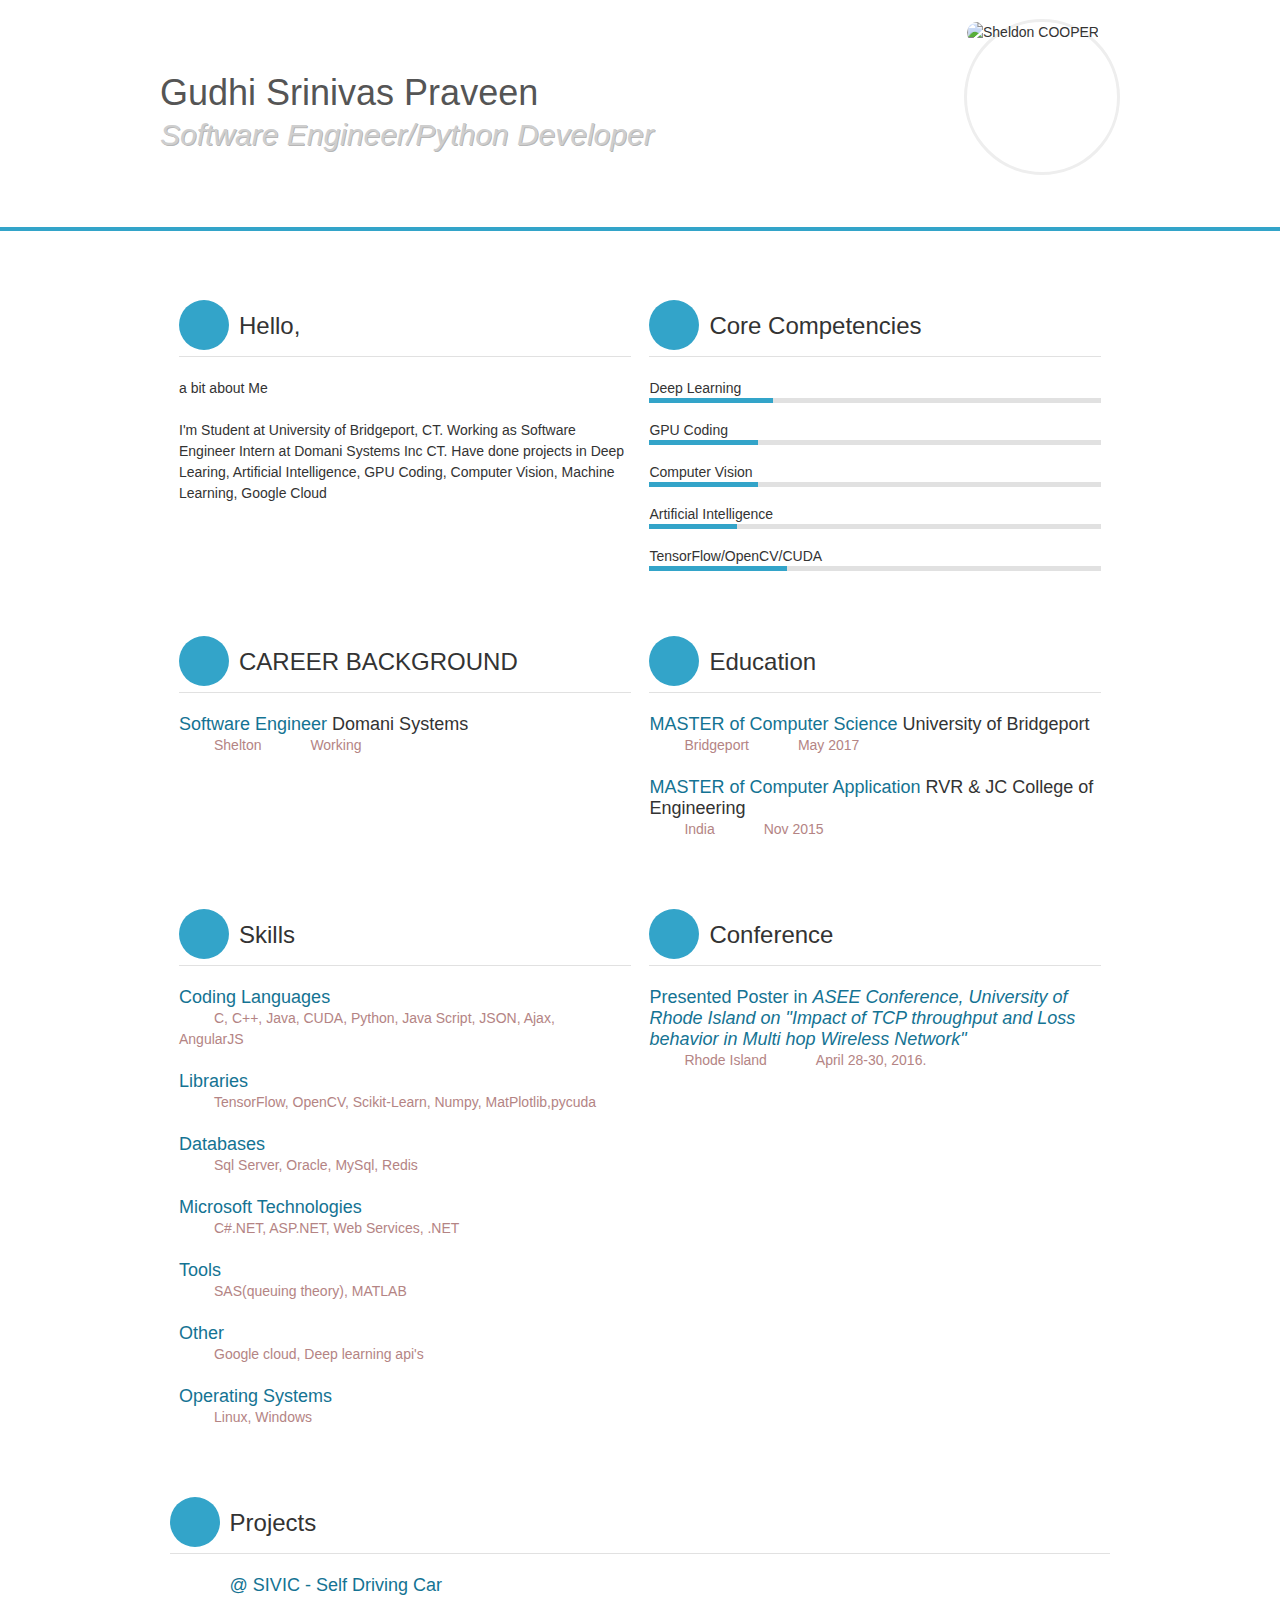
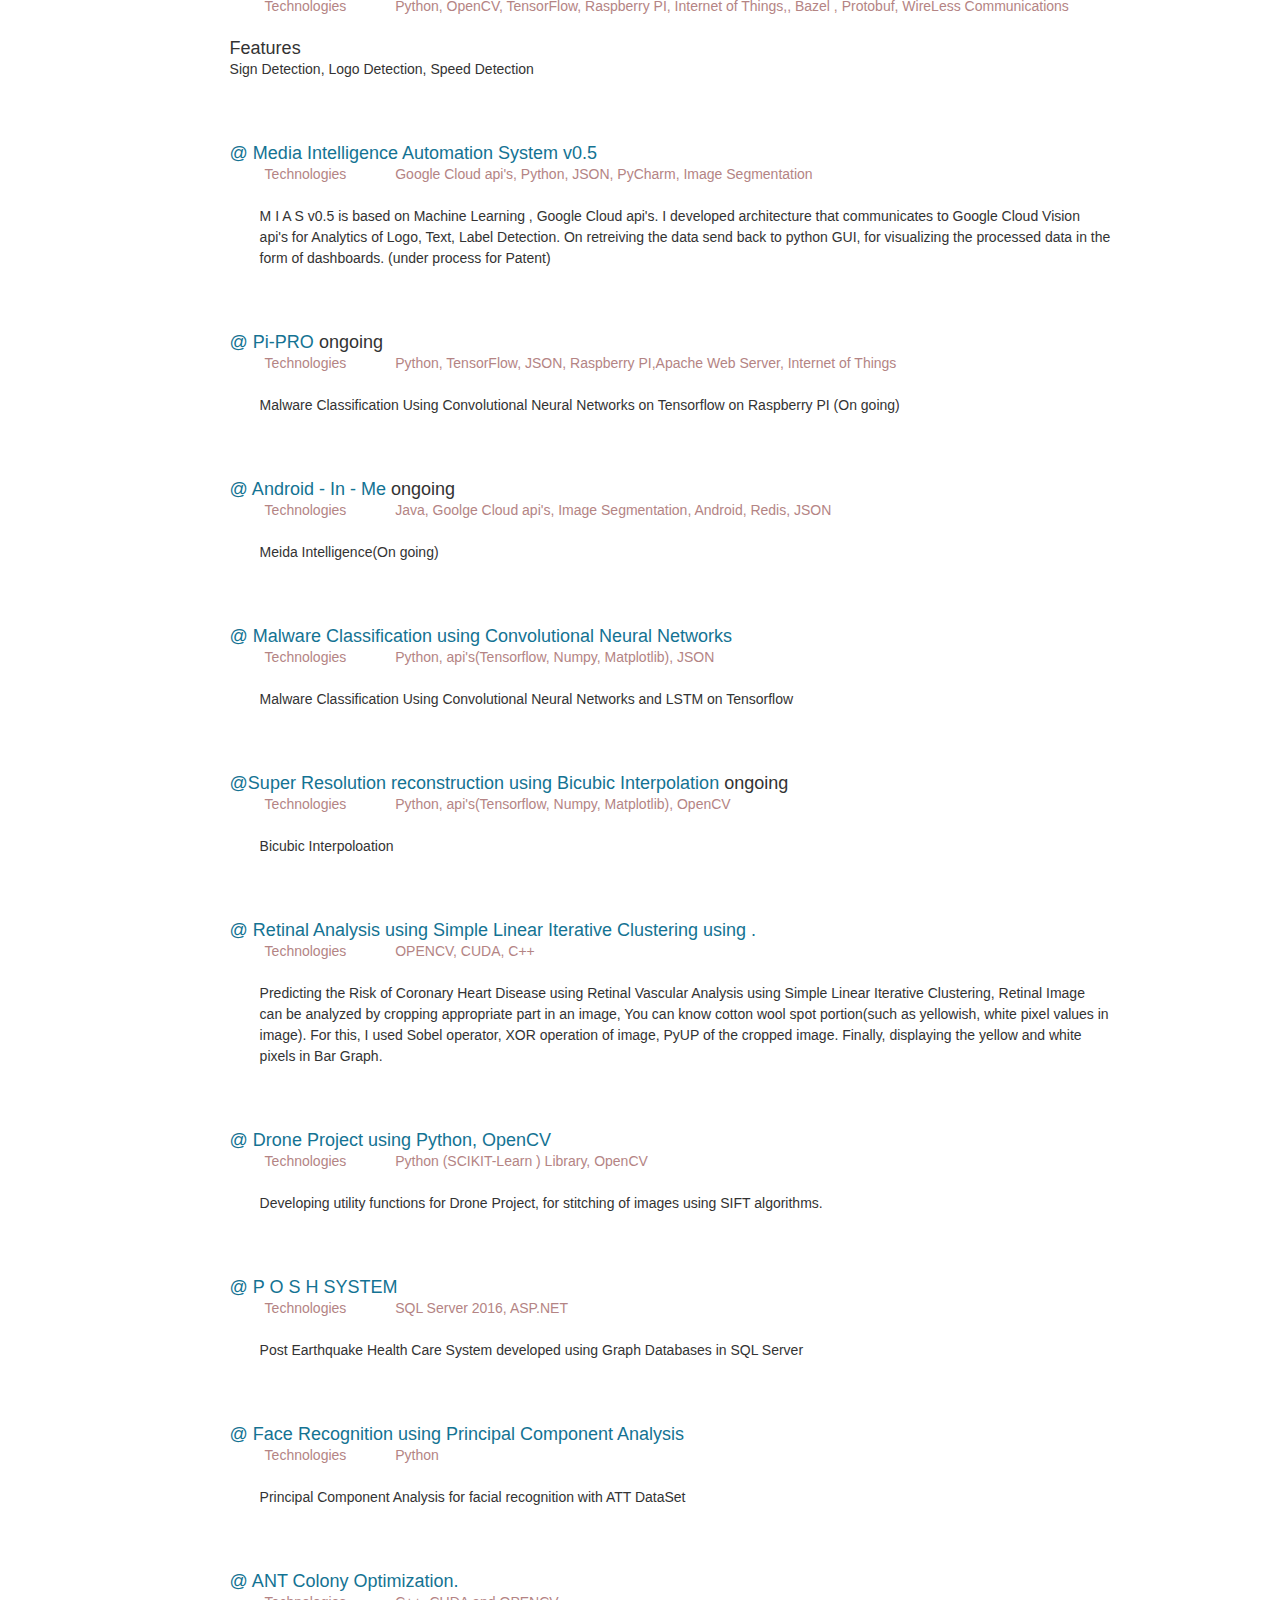
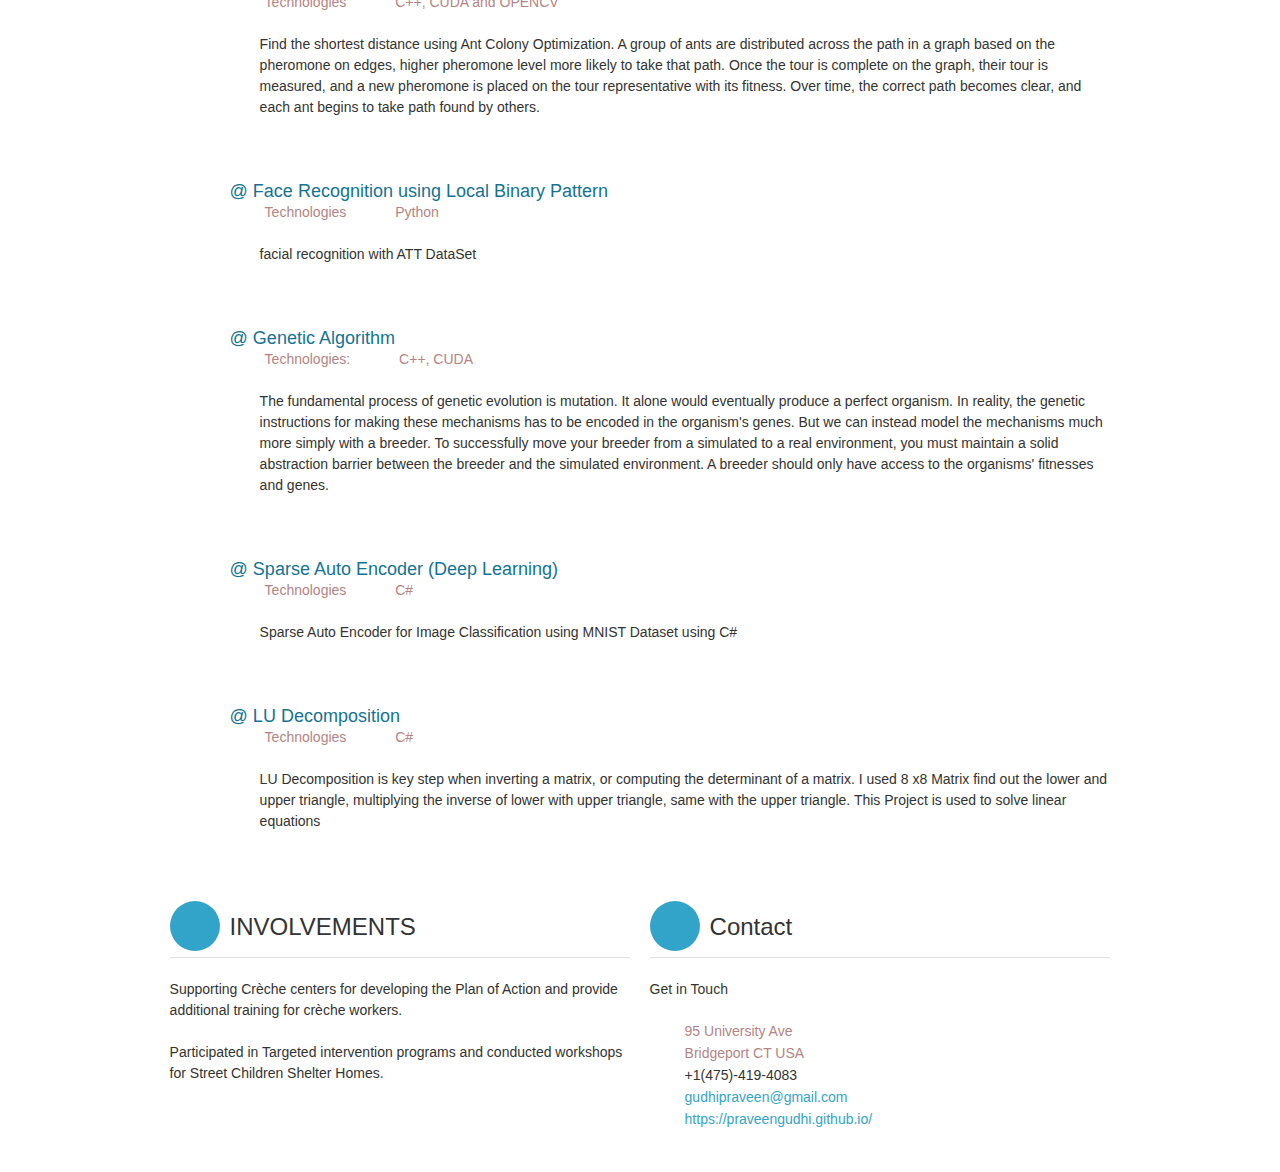
==== commit 228d7e87: "Update index.html" ====
--- a/index.html
+++ b/index.html
@@ -219,6 +219,13 @@
                         <span class="dates">SQL Server 2016, ASP.NET</span>
                         <p>Post Earthquake Health Care System developed using Graph Databases in SQL Server </p>
                     </li>
+			<li>
+                        <h4><strong> @ Face Recognition using Principal Component Analysis</strong></h4>
+                        <span class="lieu">Technologies</span>
+                        <span class="dates">Python</span>
+                        <p>Principal Component Analysis for facial recognition with ATT DataSet </p>
+                    </li>
+		
                     <li>
                         <h4><strong> @ ANT Colony Optimization. </strong></h4>
                         <span class="lieu">Technologies</span>
@@ -227,6 +234,12 @@
                         on the pheromone on edges, higher pheromone level more likely to take that path. Once the tour is complete on the graph, 
                         their tour is measured, and a new pheromone is placed on the tour representative with its fitness. 
                         Over time, the correct path becomes clear, and each ant begins to take path found by others.</p>
+                    </li>
+									<li>
+                        <h4><strong> @ Face Recognition using Local Binary Pattern</strong></h4>
+                        <span class="lieu">Technologies</span>
+                        <span class="dates">Python</span>
+                        <p> facial recognition with ATT DataSet </p>
                     </li>
                     <li>
                         <h4><strong> @ Genetic Algorithm</strong></h4>
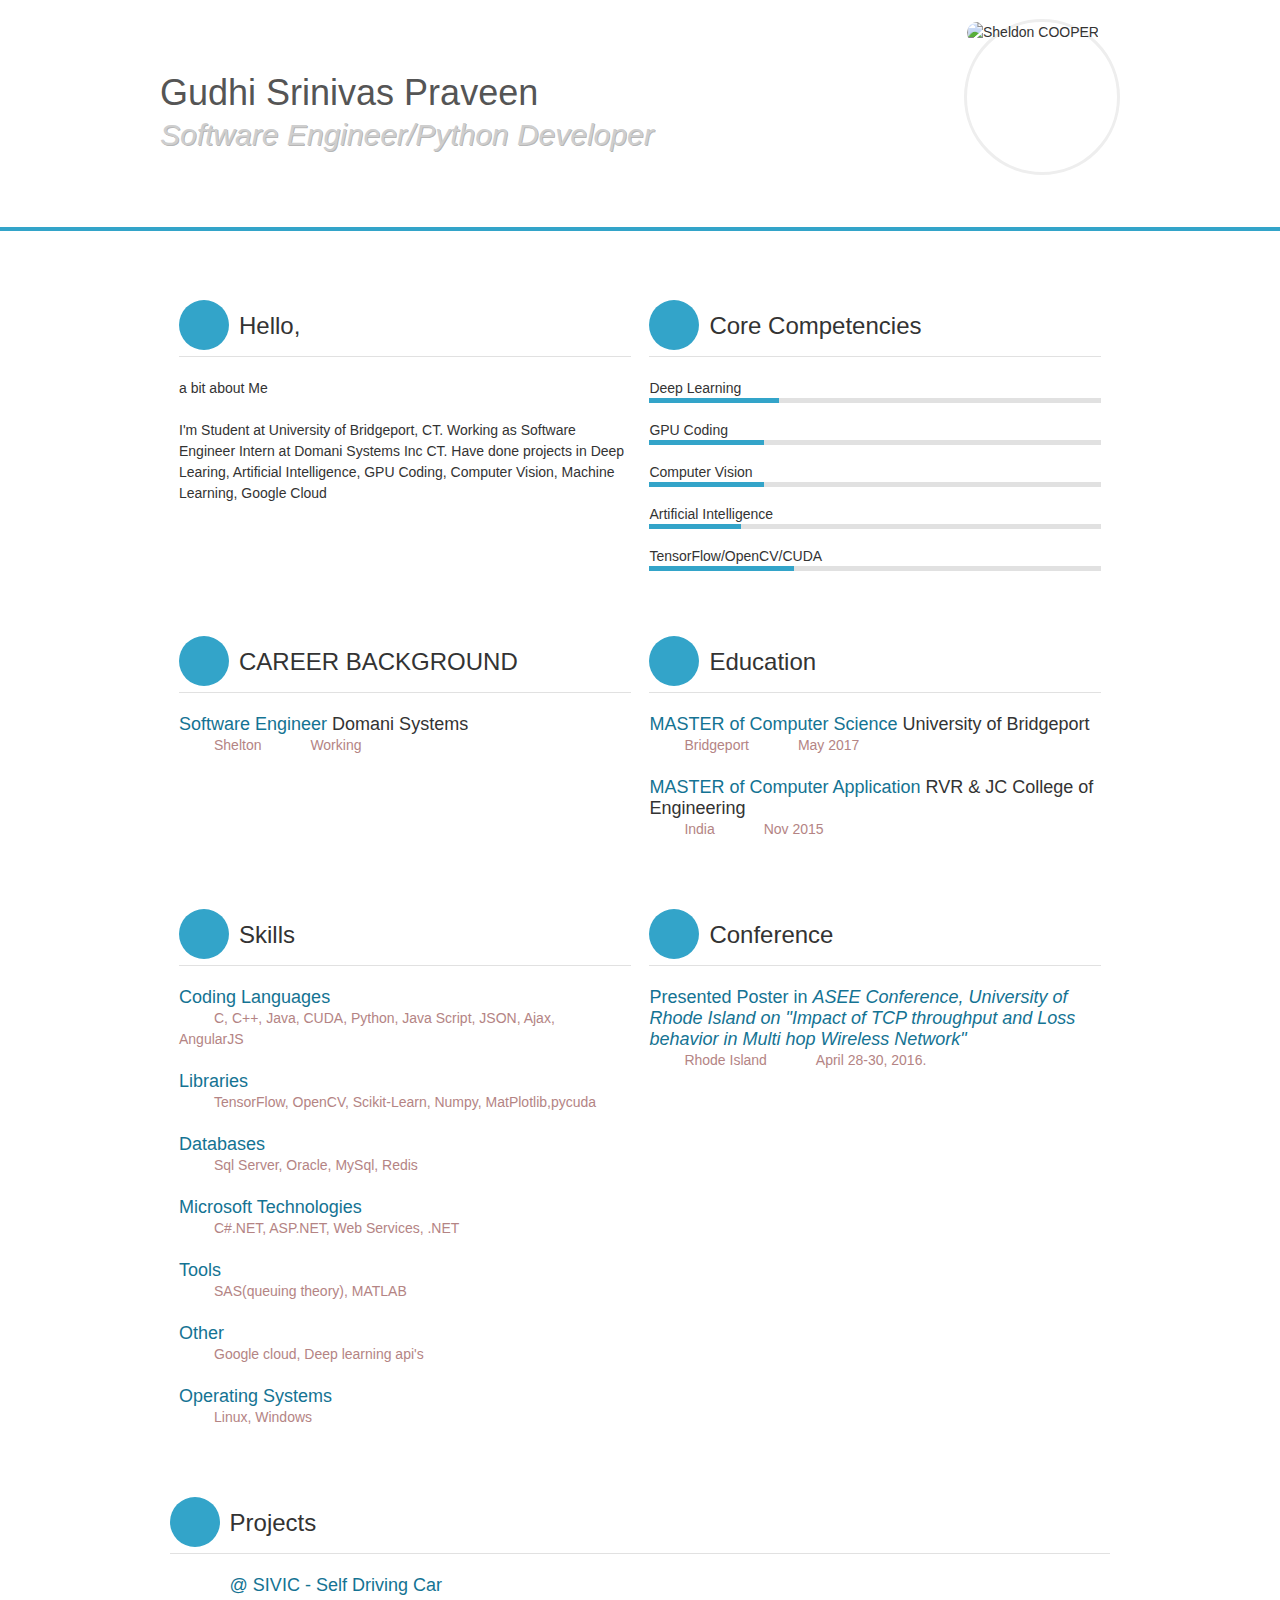
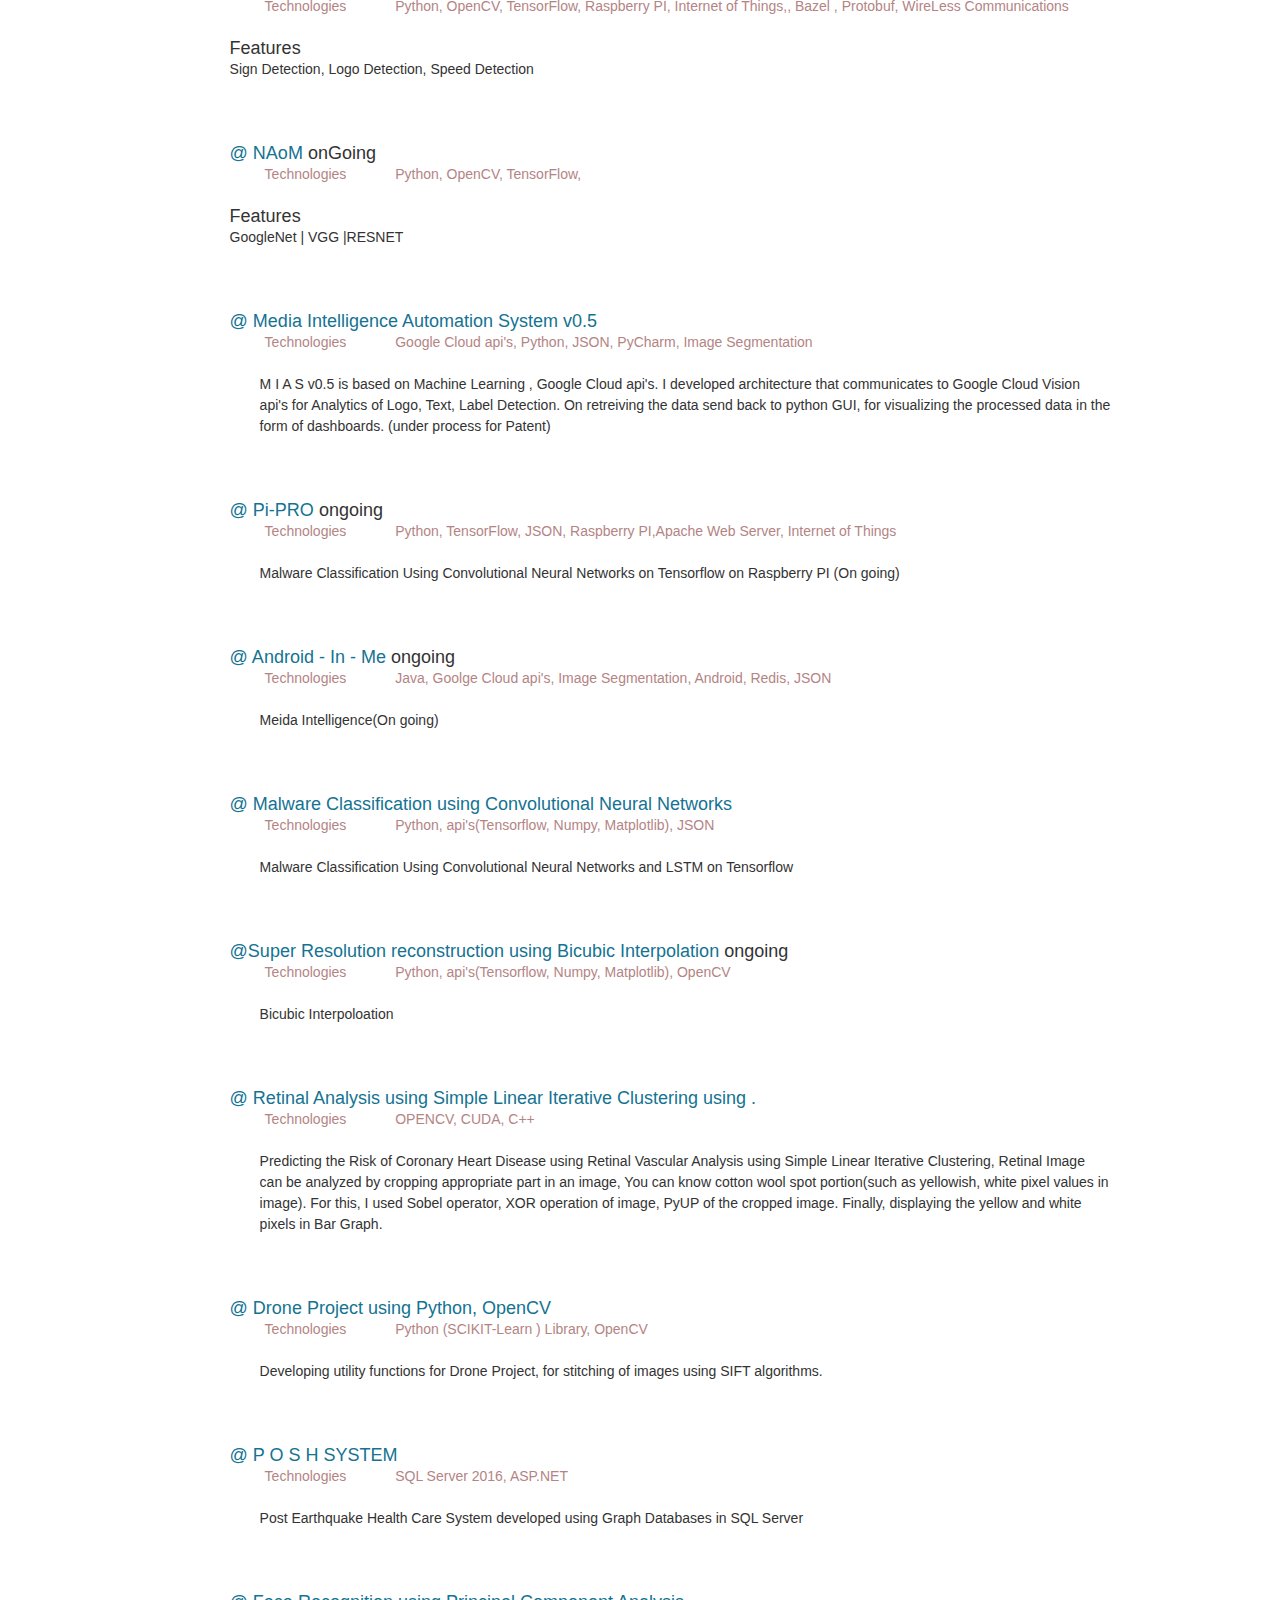
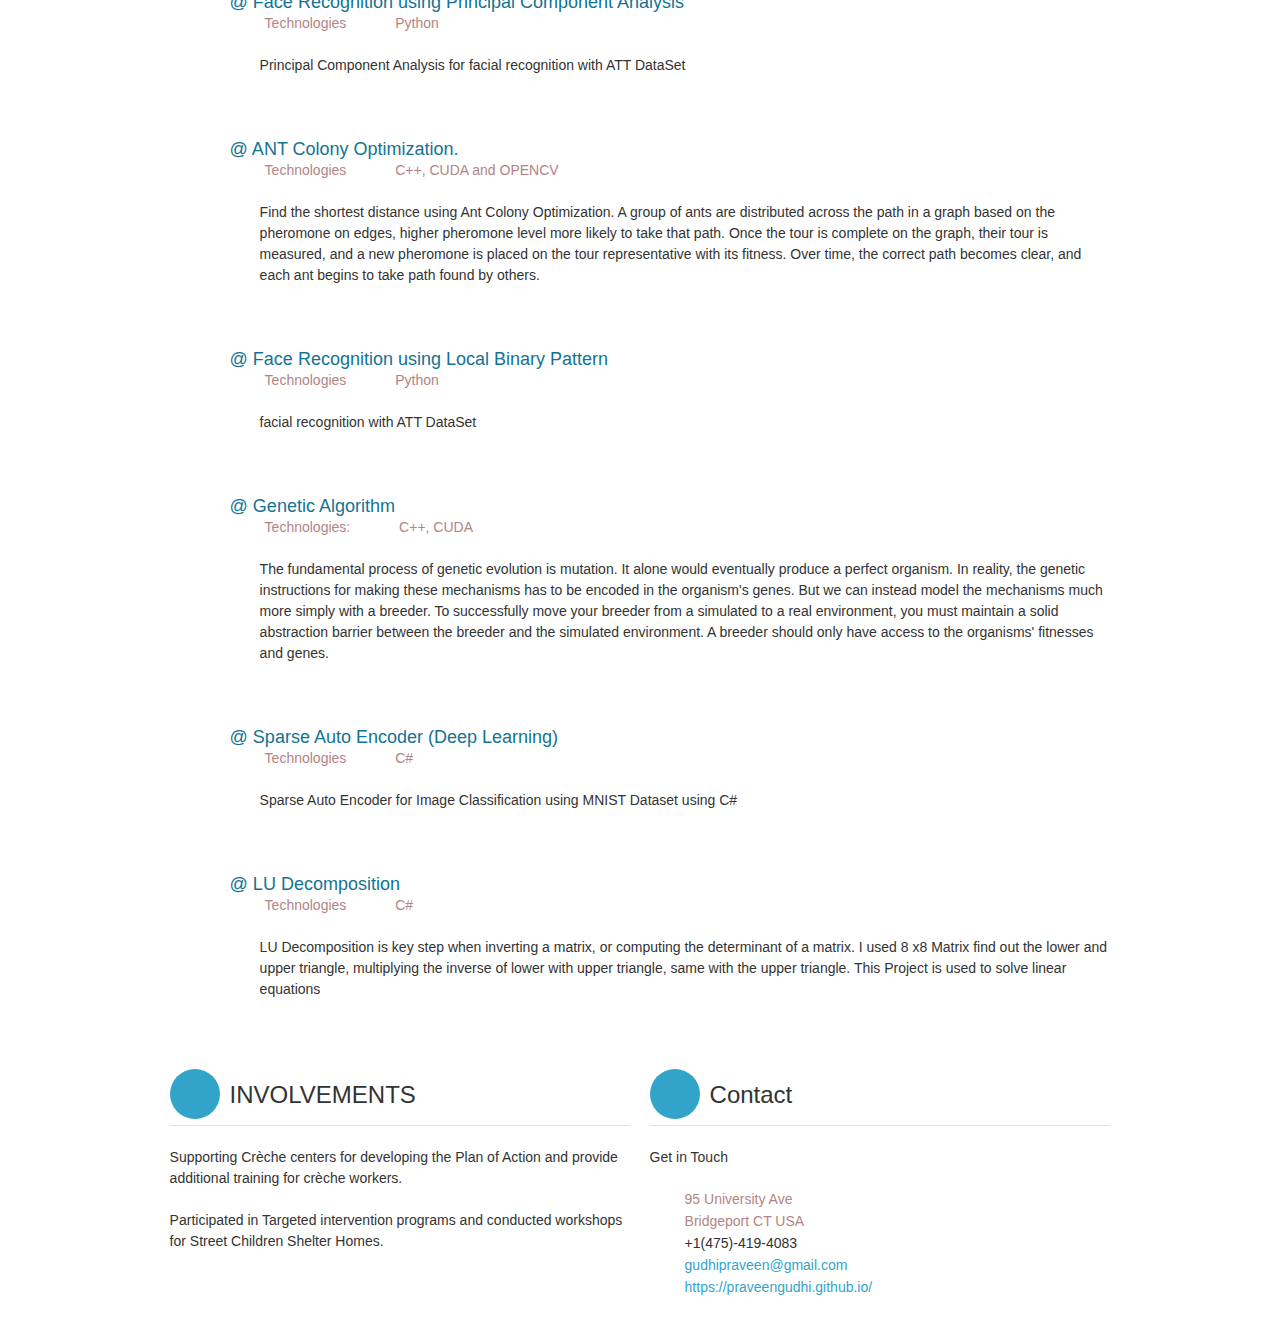
==== commit 33cd7838: "Update index.html" ====
--- a/index.html
+++ b/index.html
@@ -169,6 +169,14 @@
 						<h6>Sign Detection, Logo Detection, Speed Detection</h6>
 					</li>
 					<li>
+						<h4><strong> @ NAoM</strong> onGoing</h4>
+						<span class="lieu">Technologies</span>
+						<span class="dates">Python, OpenCV, TensorFlow,</span>
+						<p>  </p>
+						<h4>Features</h4>
+						<h6>GoogleNet | VGG |RESNET</h6>
+					</li>
+					<li>
 						<h4><strong> @ Media Intelligence Automation System v0.5</strong> </h4>
 						<span class="lieu">Technologies</span>
 						<span class="dates">Google Cloud api's, Python, JSON, PyCharm, Image Segmentation</span>
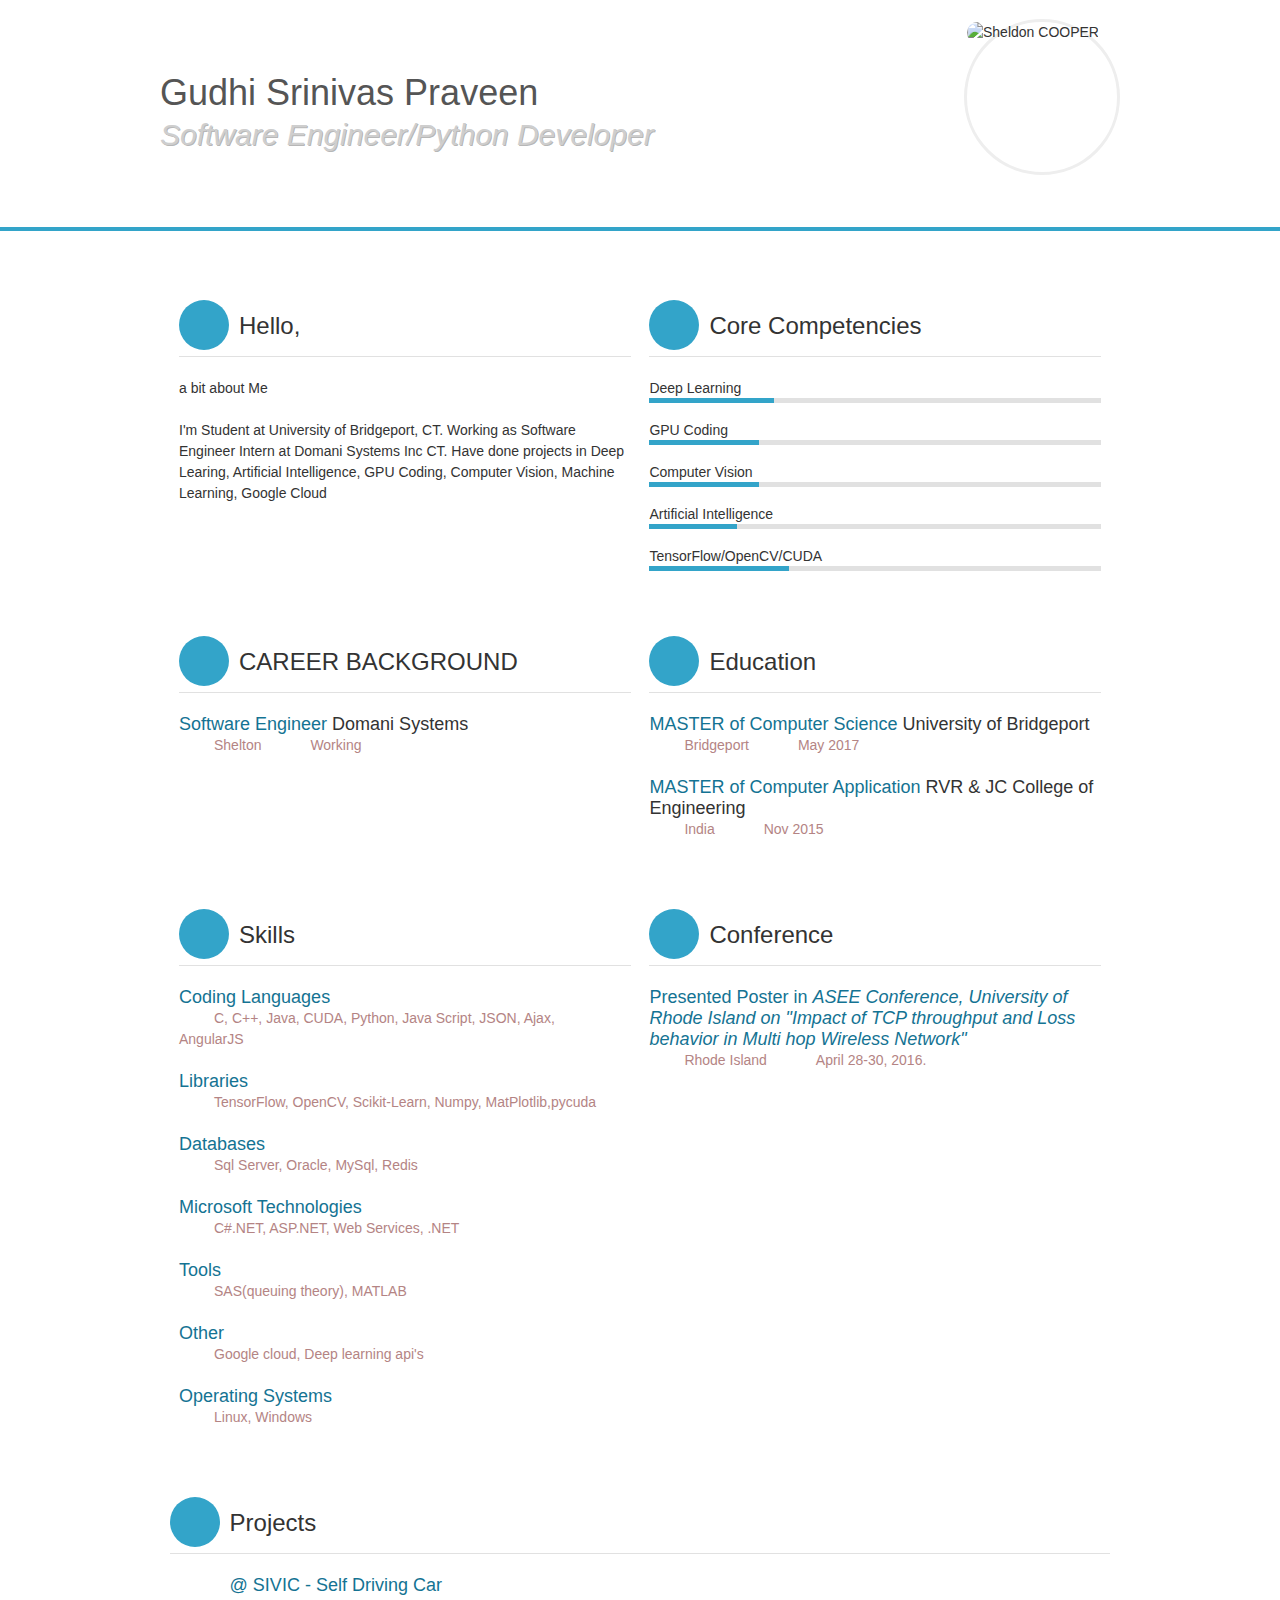
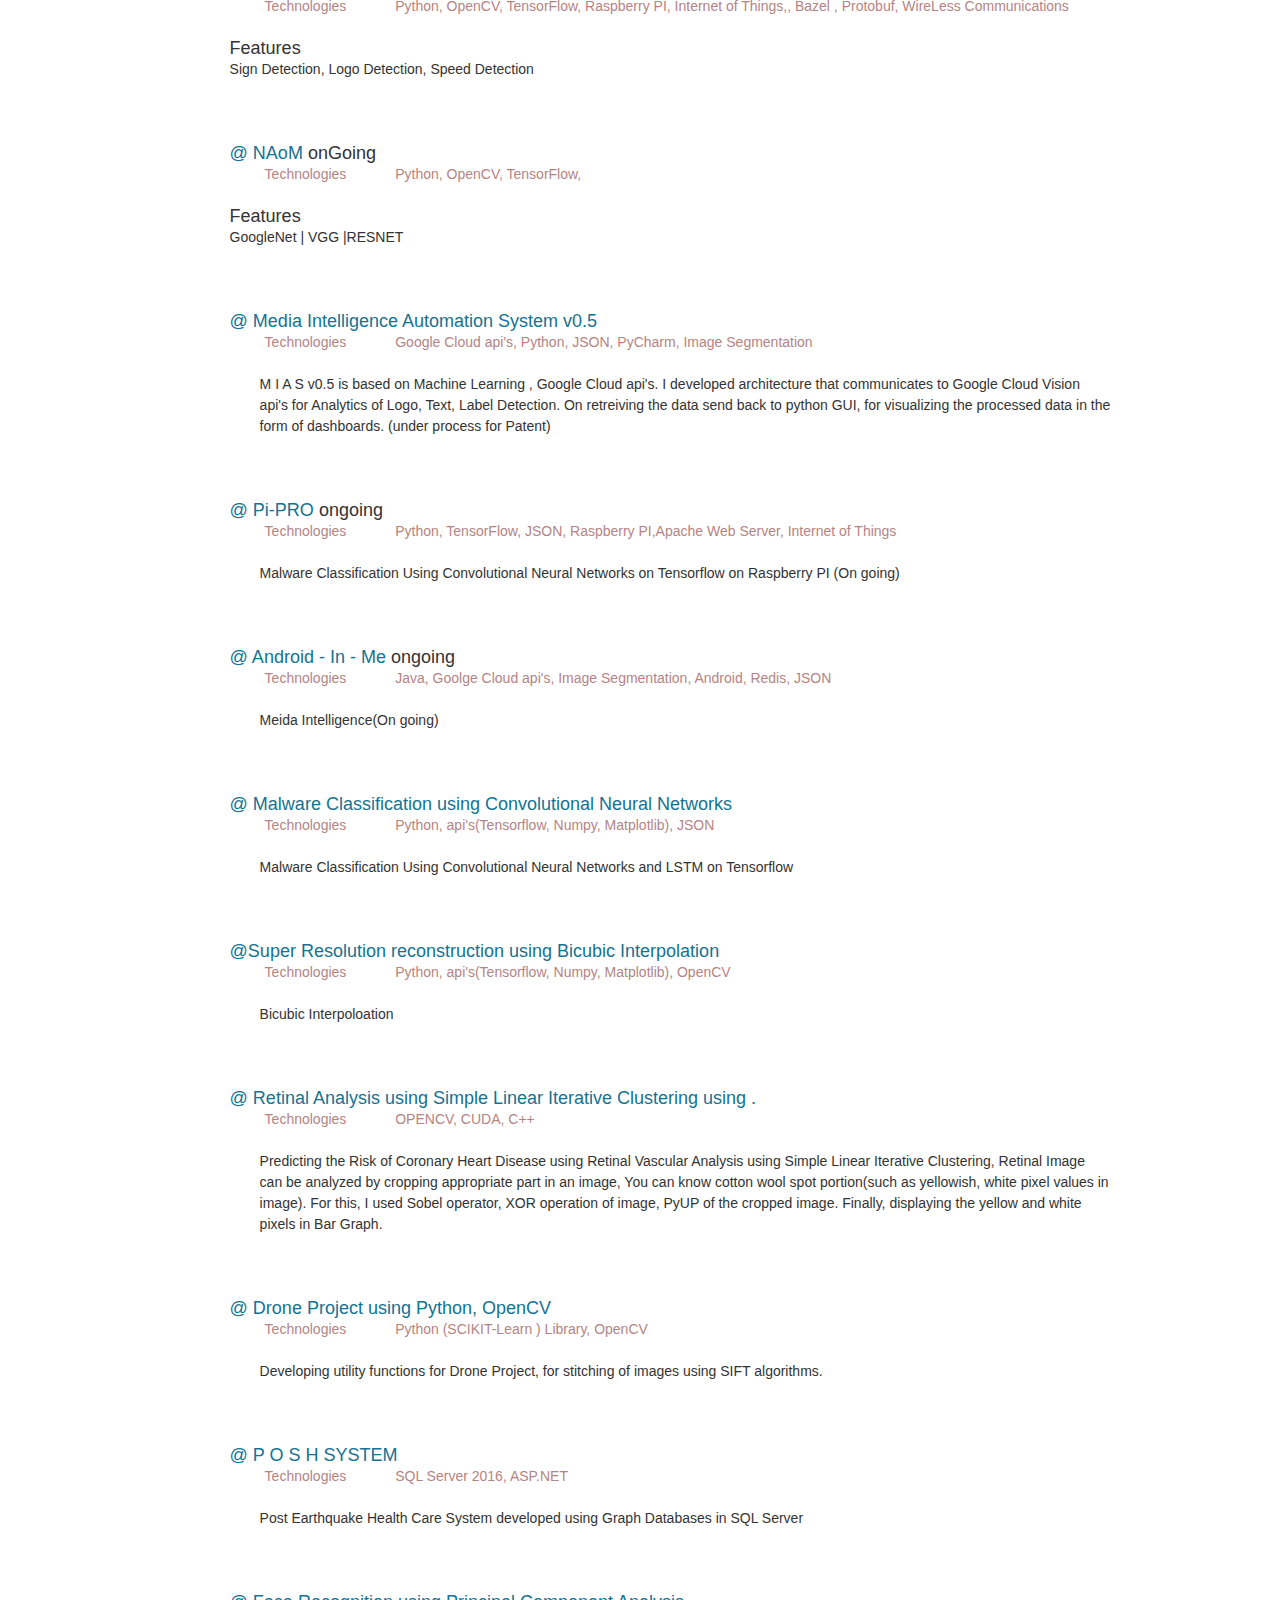
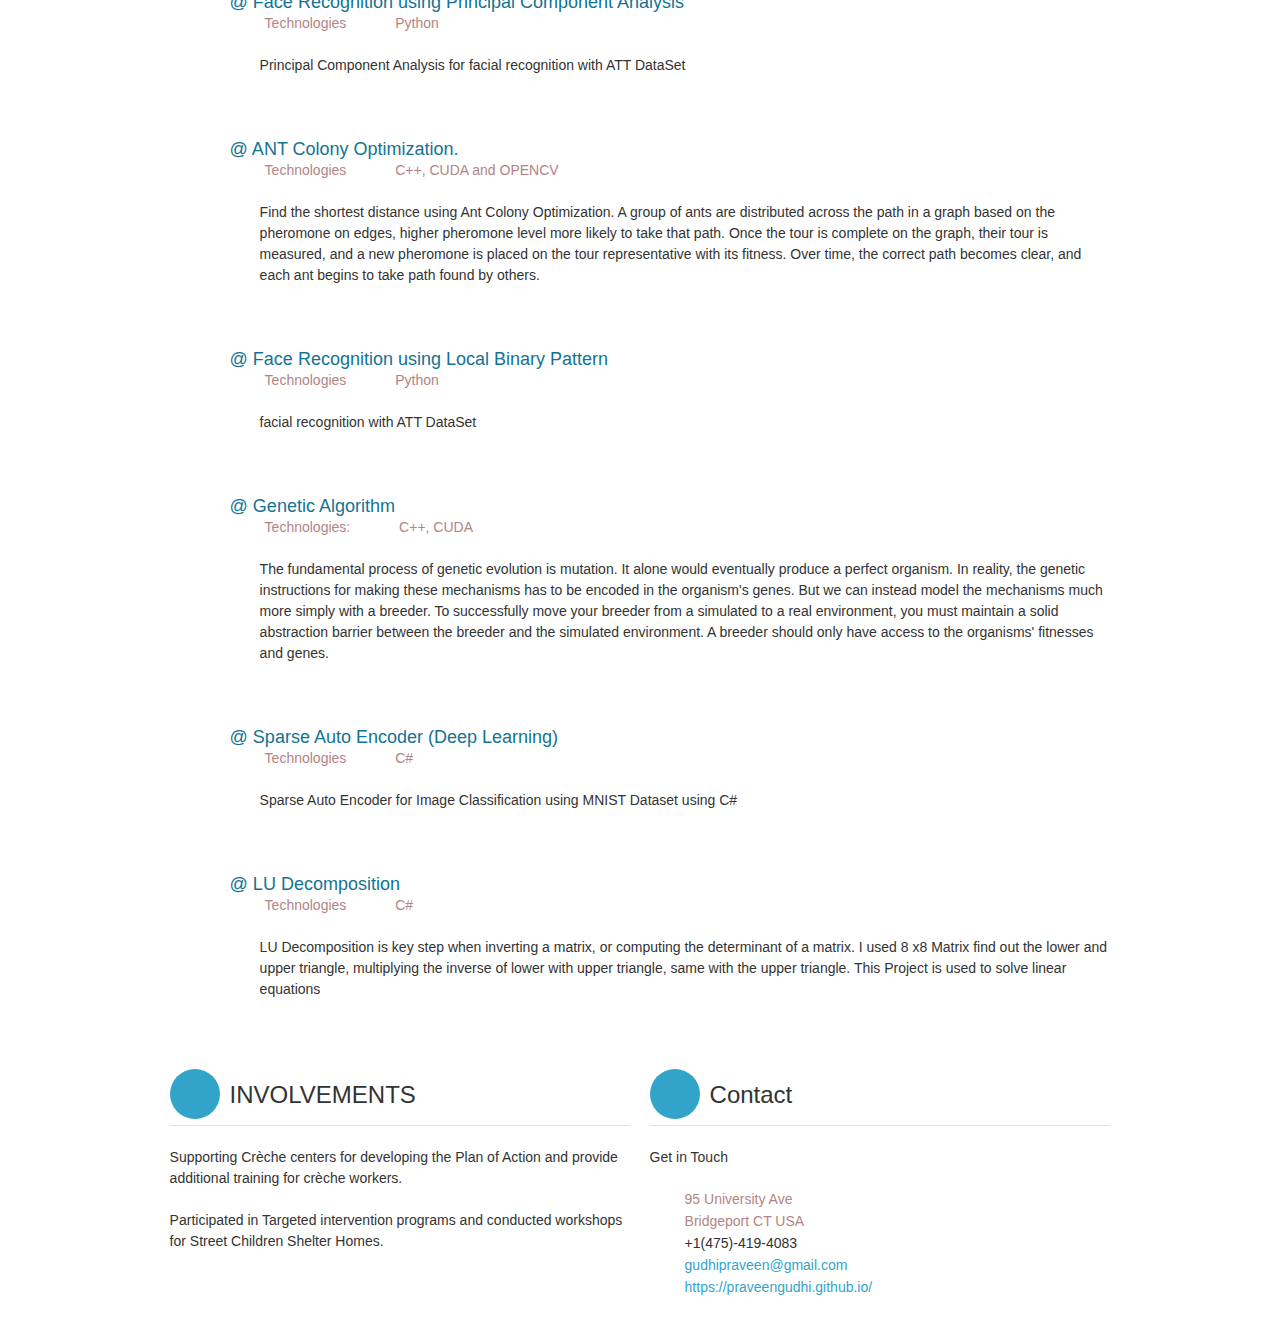
==== commit f9f52837: "Update index.html" ====
--- a/index.html
+++ b/index.html
@@ -202,7 +202,7 @@
                         <p>Malware Classification Using Convolutional Neural Networks and LSTM on Tensorflow </p>
                     </li>
 		  <li>
-                        <h4><strong> @Super Resolution reconstruction using Bicubic Interpolation </strong>ongoing</h4>
+                        <h4><strong> @Super Resolution reconstruction using Bicubic Interpolation </strong></h4>
                         <span class="lieu">Technologies</span>
                         <span class="dates">Python, api's(Tensorflow, Numpy, Matplotlib), OpenCV</span>
                         <p>Bicubic Interpoloation </p>
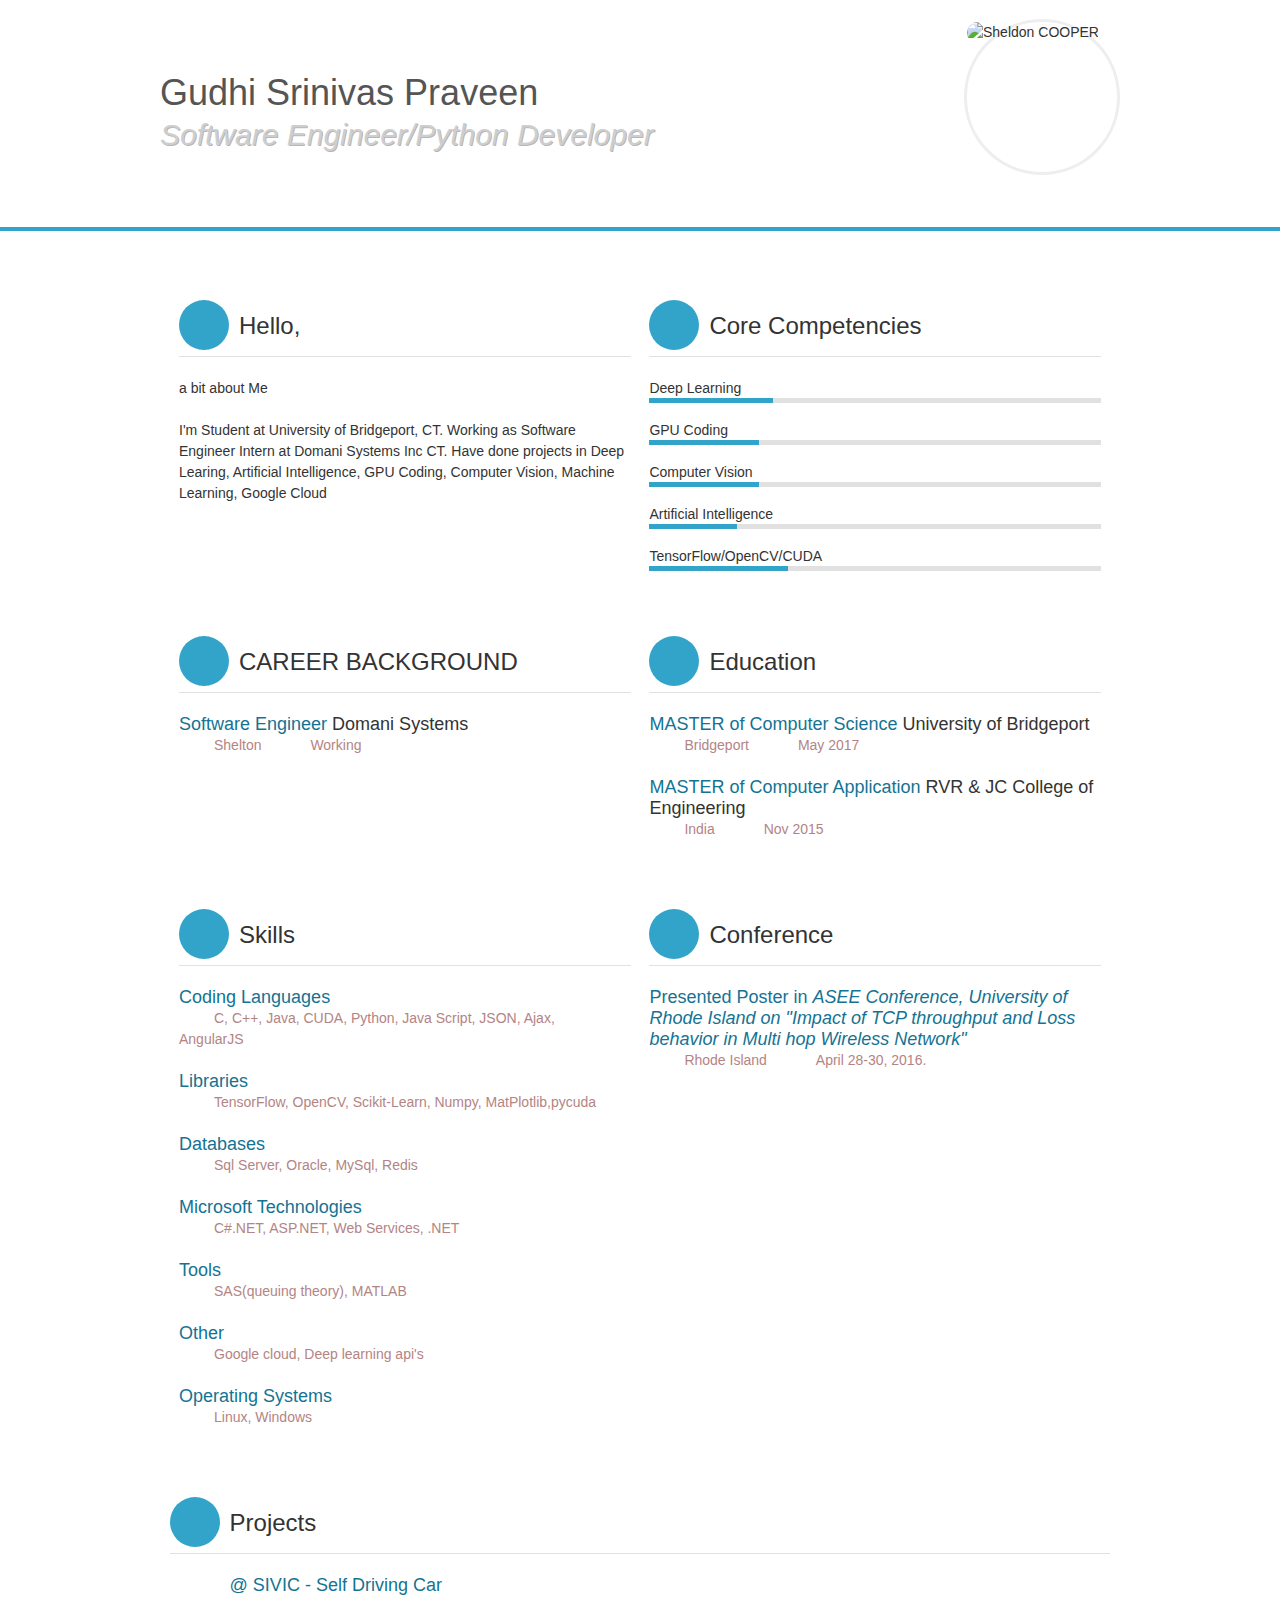
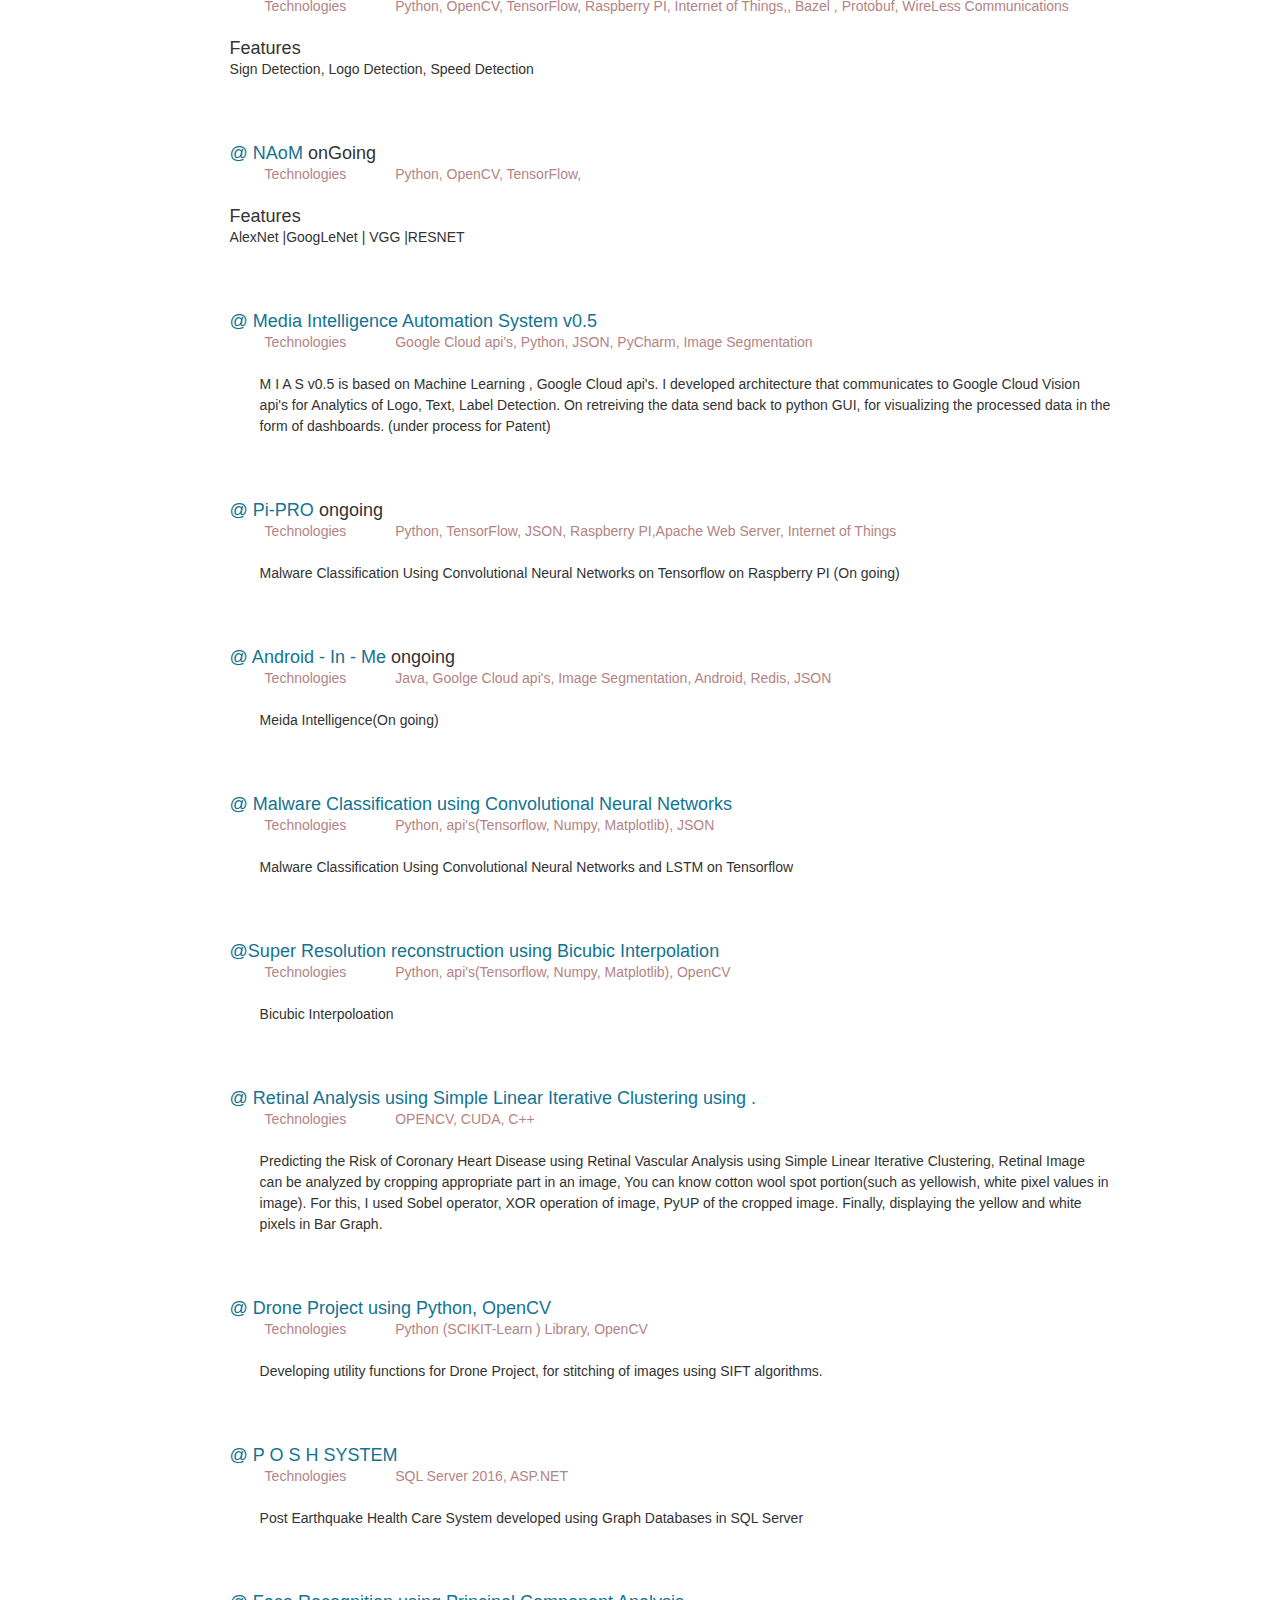
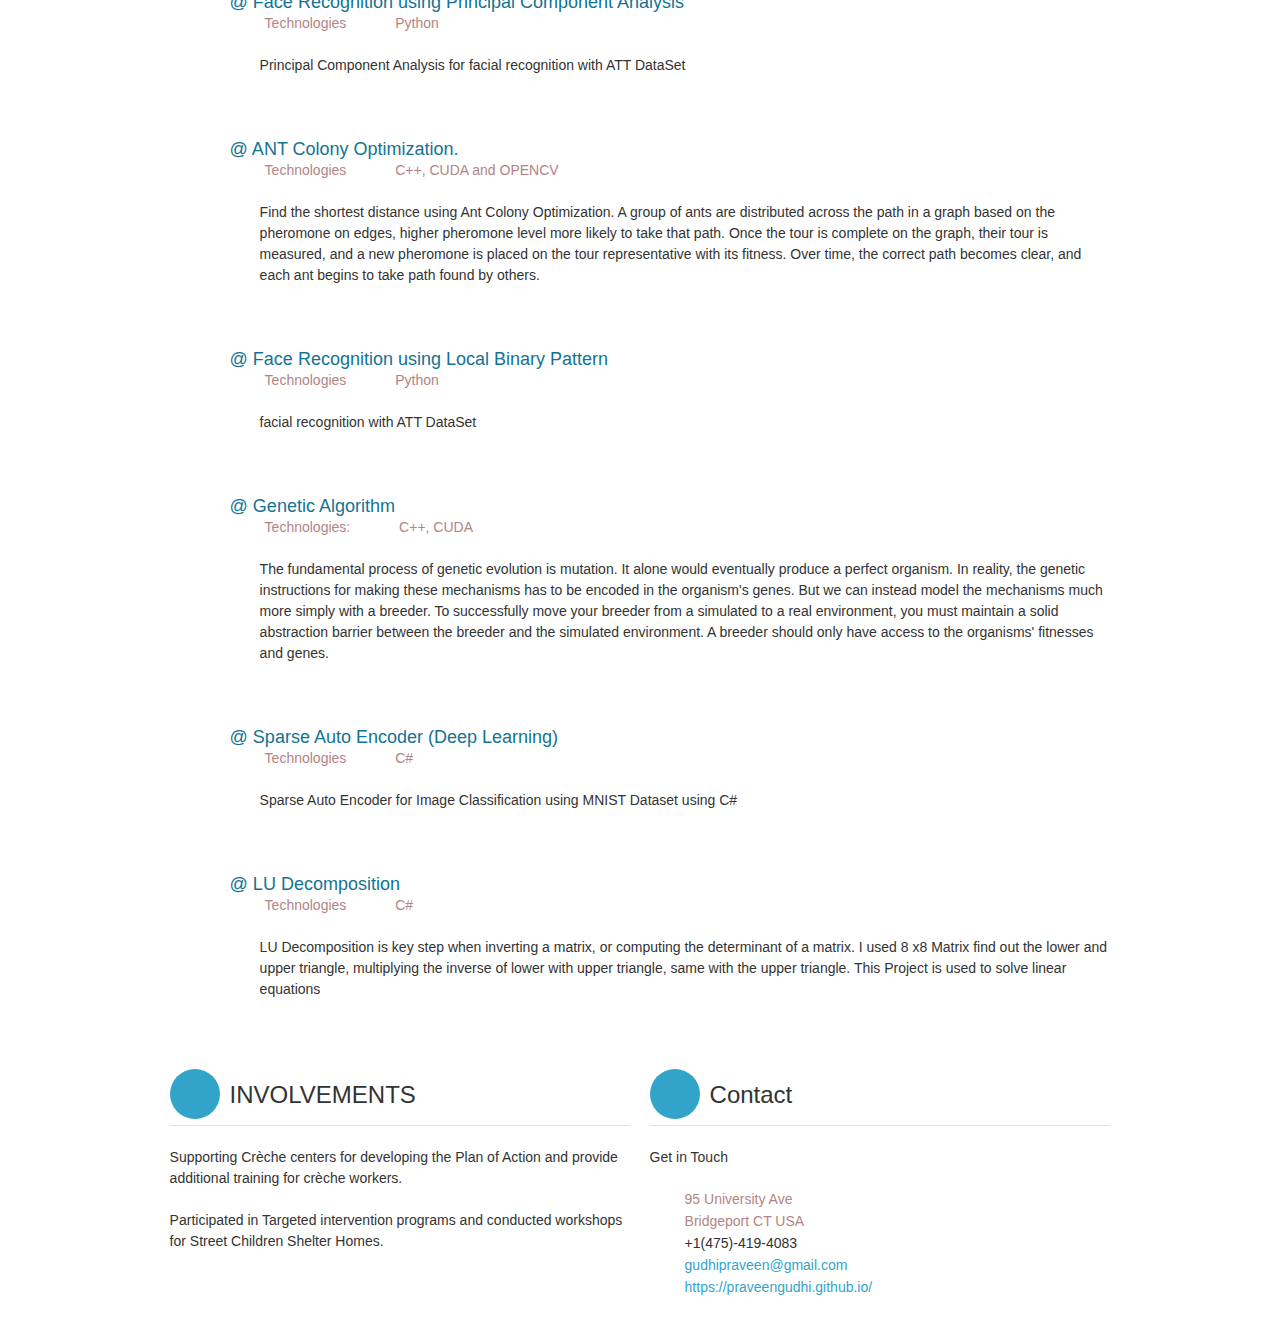
==== commit ffbc54f8: "Update index.html" ====
--- a/index.html
+++ b/index.html
@@ -174,7 +174,7 @@
 						<span class="dates">Python, OpenCV, TensorFlow,</span>
 						<p>  </p>
 						<h4>Features</h4>
-						<h6>GoogleNet | VGG |RESNET</h6>
+						<h6>AlexNet |GoogLeNet | VGG |RESNET</h6>
 					</li>
 					<li>
 						<h4><strong> @ Media Intelligence Automation System v0.5</strong> </h4>
